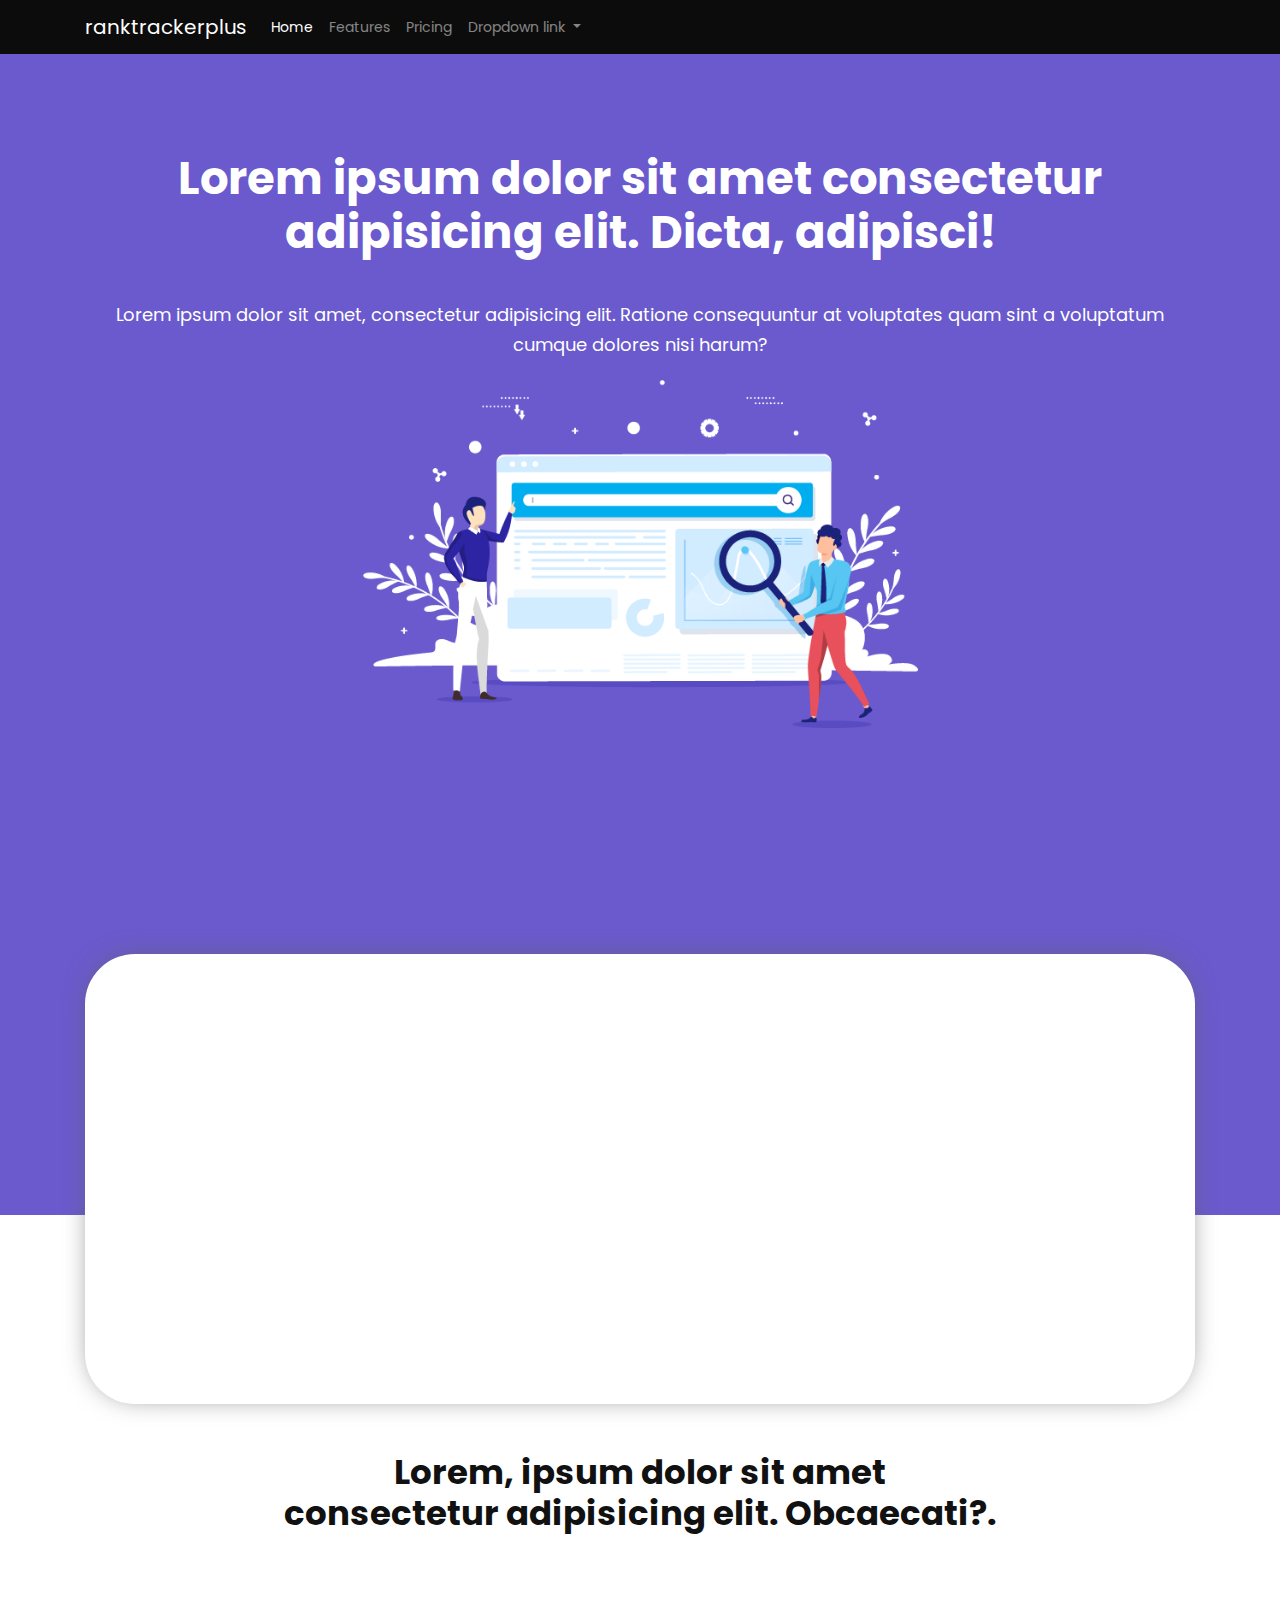
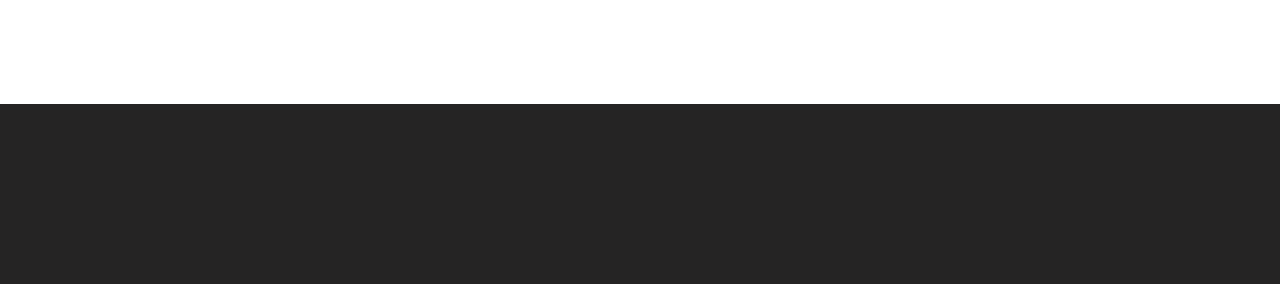
==== index.html @ 1082beb9 "first" ====
<!DOCTYPE html>
<html lang="en">
  <head>
    <meta charset="UTF-8" />
    <meta name="viewport" content="width=device-width, initial-scale=1.0" />
    <title>ranktrackerplus</title>
    <script src="js/jquery.js"></script>
    <script src="js/bootstrap.min.js"></script>
    <link rel="stylesheet" href="css/bootstrap.min.css" />
    <link rel="stylesheet" href="css/style.css" />
  </head>
  <body>
    <nav class="navbar navbar-expand-lg navbar-dark">
      <div class="container">
        <a class="navbar-brand" href="#">ranktrackerplus</a>
        <button
          class="navbar-toggler"
          type="button"
          data-toggle="collapse"
          data-target="#navbarText"
          aria-controls="navbarText"
          aria-expanded="false"
          aria-label="Toggle navigation"
        >
          <span class="navbar-toggler-icon"></span>
        </button>
        <div class="collapse navbar-collapse" id="navbarText">
          <ul class="navbar-nav mr-auto">
            <li class="nav-item active">
              <a class="nav-link" href="#"
                >Home <span class="sr-only">(current)</span></a
              >
            </li>
            <li class="nav-item">
              <a class="nav-link" href="#">Features</a>
            </li>
            <li class="nav-item">
              <a class="nav-link" href="#">Pricing</a>
            </li>
            <li class="nav-item dropdown">
              <a
                class="nav-link dropdown-toggle"
                href="#"
                id="navbarDropdownMenuLink"
                data-toggle="dropdown"
                aria-haspopup="true"
                aria-expanded="false"
              >
                Dropdown link
              </a>
              <div
                class="dropdown-menu"
                aria-labelledby="navbarDropdownMenuLink"
              >
                <a class="dropdown-item" href="#">Action</a>
                <a class="dropdown-item" href="#">Another action</a>
                <a class="dropdown-item" href="#">Something else here</a>
              </div>
            </li>
          </ul>
        </div>
      </div>
    </nav>

    <!-- hero -->

    <!-- <div id="mycarousel" class="carousel slide" data-ride="carousel">
        <ol class="carousel-indicators">
          <li data-target="#mycarousel" data-slide-to="0" class="active"></li>
          <li data-target="#mycarousel" data-slide-to="1"></li>
          <li data-target="#mycarousel" data-slide-to="2"></li>
        </ol>
        <div class="carousel-inner">
          <div class="carousel-item active">
            <img class="d-block w-100" src="..." alt="First slide">
          </div>
          <div class="carousel-item">
            <img class="d-block w-100" src="..." alt="Second slide">
          </div>
          <div class="carousel-item">
            <img class="d-block w-100" src="..." alt="Third slide">
          </div>
        </div>
        <a class="carousel-control-prev" href="#mycarousel" role="button" data-slide="prev">
          <span class="carousel-control-prev-icon" aria-hidden="true"></span>
          <span class="sr-only">Previous</span>
        </a>
        <a class="carousel-control-next" href="#mycarousel" role="button" data-slide="next">
          <span class="carousel-control-next-icon" aria-hidden="true"></span>
          <span class="sr-only">Next</span>
        </a>
      </div> -->

    <!-- hero -->

    <div class="hero">
      <div class="container">
        <div class="herohead text-center pt-5">
          <h1 class="">
            Lorem ipsum dolor sit amet consectetur <br />
            adipisicing elit. Dicta, adipisci!
          </h1>
          <p class="hero-text">
            Lorem ipsum dolor sit amet, consectetur adipisicing elit. Ratione
            consequuntur at voluptates quam sint a voluptatum cumque dolores
            nisi harum?
          </p>

          <div class="hero-image text-center">
            <img src="img/hero.png" alt="" class="img-fluid h-image " />
          </div>
        </div>
      </div>
      <!-- <div class="bg-color"></div> -->
    </div>
    <div class="container">
      <div class="card-float"></div>
    </div>
    <div class="container body-content pt-5">
      <div class="content">
        <h1 class="text-center">
          Lorem, ipsum dolor sit amet <br />consectetur adipisicing elit.
          Obcaecati?.
        </h1>
      </div>
    </div>

    <div class="cntainer-fluid footer"></div>
  </body>
</html>
---- css/style.css ----
@import url("https://fonts.googleapis.com/css?family=Poppins:400,500,600,700,800,900");

/* +++++++++++++ BASIC ++++++++++++++++++ */

*,
*:before,
*:after {
  -webkit-box-sizing: border-box;
  -moz-box-sizing: border-box;
  box-sizing: border-box;
}

body {
  margin: 0;
  padding: 0;
  background: #fff;
  color: #252525;
  font-size: 14px;
  font-family: "Poppins", sans-serif;
  line-height: 22px;
}

h1,
h2,
h3,
h4,
h5,
h6 {
  padding: 0;
  margin: 0;
  color: #000000;
}

h1 {
  font-size: 34px;
  font-weight: 700;
}

h2 {
  font-size: 32px;
  font-weight: 600;
}

h3 {
  font-size: 28px;
}

h4 {
  font-size: 24px;
}

h5 {
  font-size: 20px;
  font-weight: 500;
}

h6 {
  font-size: 15px;
}

h1,
h2,
h3,
h4,
h5,
h6 {
  color: #111;
}

a {
  color: #111;
}

p {
  margin-top: 0;
  margin-bottom: 20px;
}

img {
  width: 100%;
}

ul {
  padding: 0;
  margin: 0;
}

li {
  list-style: none;
}

.section {
  padding: 55px 0 75px 0;
}

/* +++++++++++++ HOME ++++++++++++++++++ */
.navbar {
  background-color: #0c0c0c;
  color: #fff;
}

.nav-item a {
  color: #d8d8d8;
}
.dropdown .dropdown-menu {
  display: block;
  opacity: 0;
  visibility: hidden;
  transition: 0.3s;
  margin-top: 0;
  background: #0c0c0c;
  border: 0;
  box-shadow: 0px 0px 20px 0px #252424;
  width: 220px;
  margin-top: 0px;
  color: #fff;
}

.dropdown:hover .dropdown-menu {
  display: block;
  transition: 0.3s;
  opacity: 1;
  visibility: visible;
  top: 100%;
  transform: rotateX(0deg);
}

.carousel {
  height: 30rem;
}

/* +++++++++++++ Hero +++++++++++++  */

.hero {
  height: 100vh;
  padding-top: 50px;
}

.hero::after {
  content: "";
  position: absolute;
  top: 0;
  width: 100%;
  height: 135vh;
  background-color: slateblue;
  z-index: -1;
}

.hero h1 {
  color: #ffffff;
  font-size: 45px;
}

.card-float {
  width: 100%;
  height: 50vh;
  background-color: #fff;
  box-shadow: 0px -1px 28px -9px #636262;
  border-radius: 50px;
}

.body-content {
  min-height: 300px;
}

.hero-text {
  font-size: 18px;
  color: white;
  line-height: 30px;
  padding-top: 40px;
}

.h-image{
  width: 50%;
}


/*++++++++++ Footer ++++++++++++++++ */

.footer {
  min-height: 20vh;
  background-color: #252424;
}
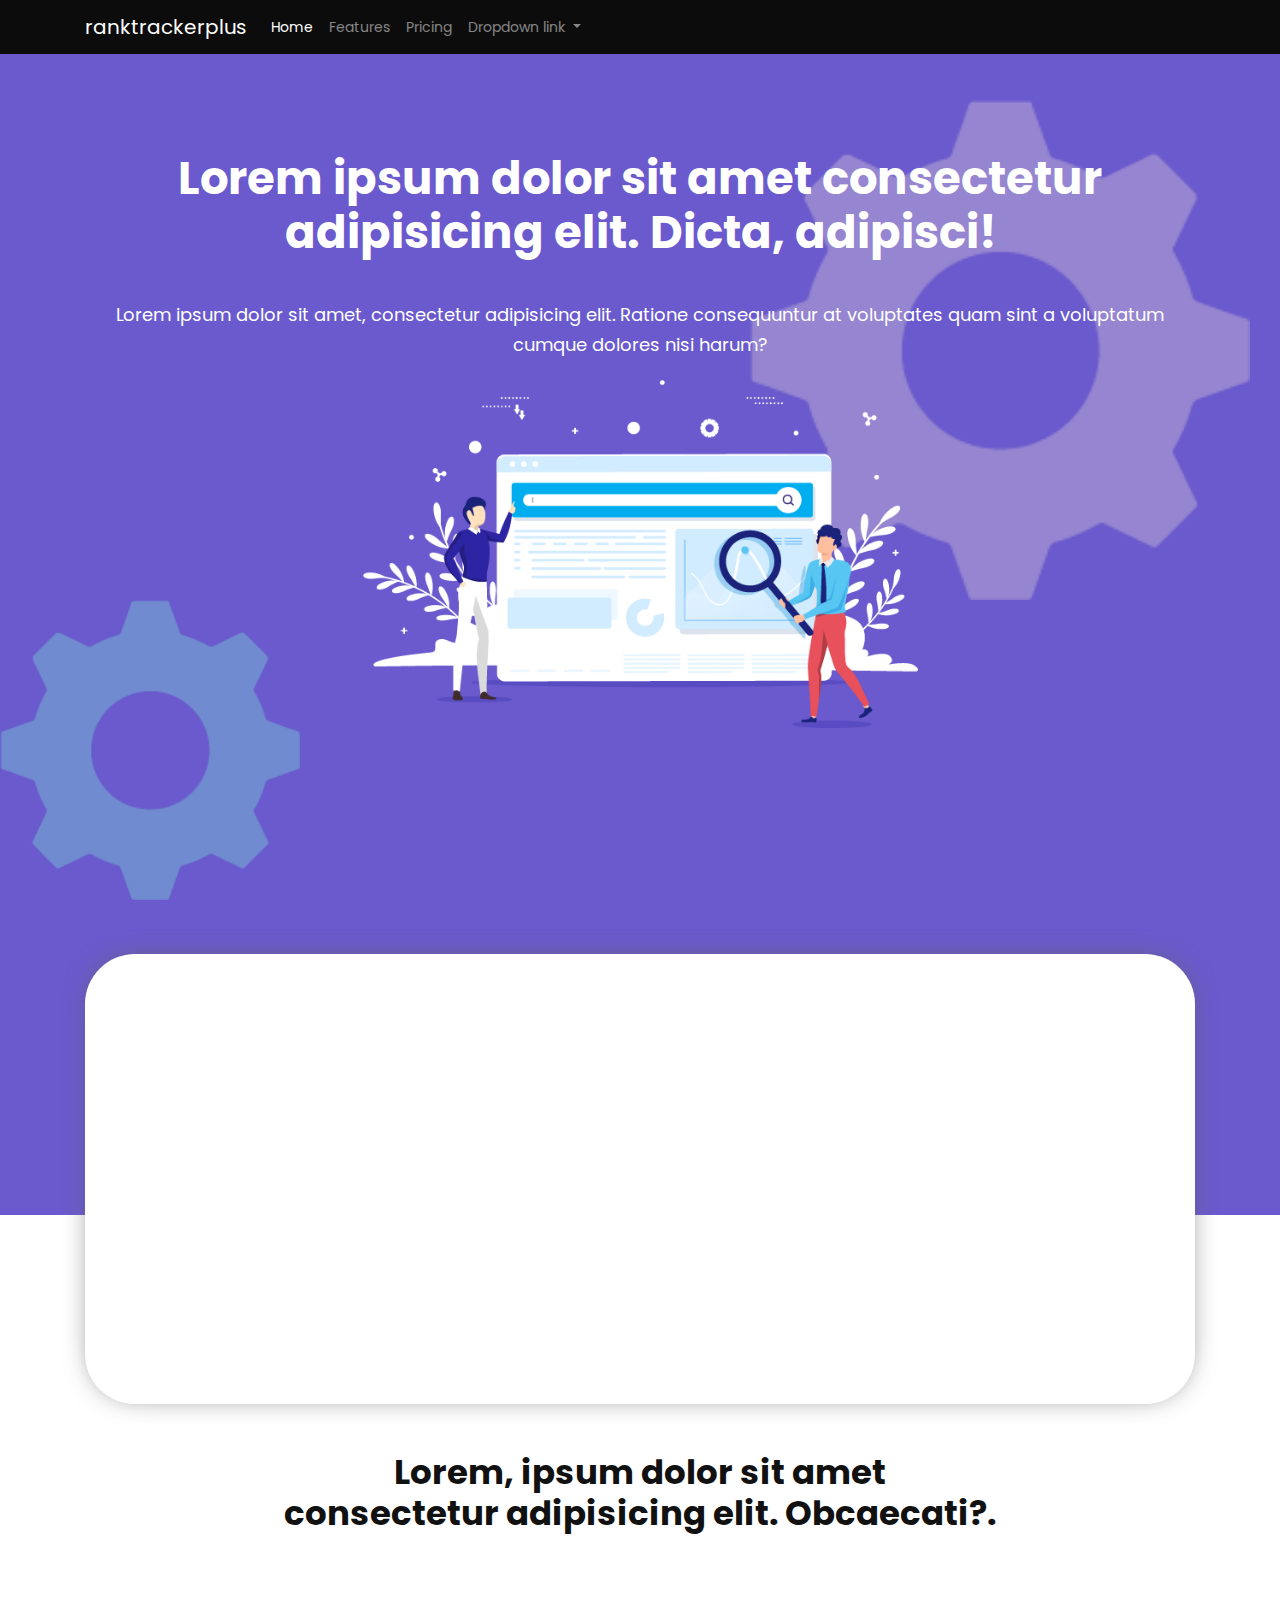
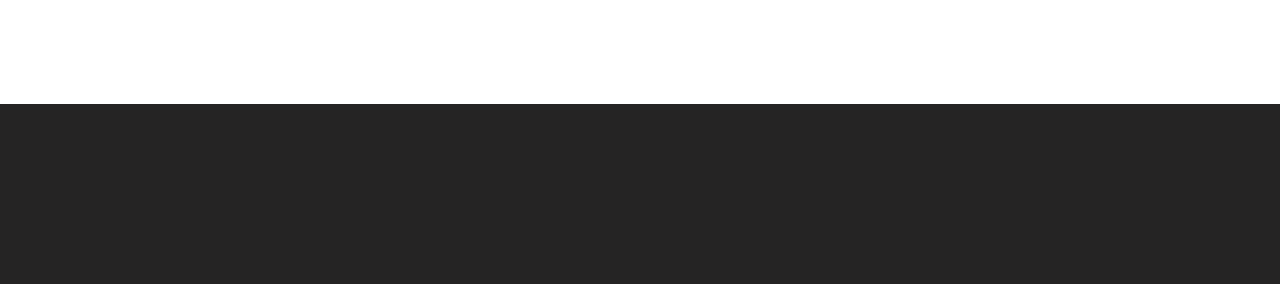
==== commit 8d110123: "second" ====
--- a/index.html
+++ b/index.html
@@ -107,11 +107,13 @@
           </p>
 
           <div class="hero-image text-center">
-            <img src="img/hero.png" alt="" class="img-fluid h-image " />
+            <img src="img/hero.png" alt="" class="img-fluid h-image" />
           </div>
         </div>
       </div>
-      <!-- <div class="bg-color"></div> -->
+
+      <div class="gear" id="gearg"><img src="img/gear_g.png" alt="" /></div>
+      <div class="gear" id="gearw"><img src="img/grear_w.png" alt="" /></div>
     </div>
     <div class="container">
       <div class="card-float"></div>
@@ -126,5 +128,24 @@
     </div>
 
     <div class="cntainer-fluid footer"></div>
+
+    <script>
+    function scrollevent() {
+      var scrolling = window.scrollY;
+      var rotateG = scrolling * -0.05 ;
+      var rotateW = scrolling * 0.03 ;
+
+      console.log(scrolling);
+      var gearw = document.getElementById("gearw");
+      var gearg = document.getElementById("gearg");
+
+      // Use template literals with backticks and ${variable} syntax
+      gearg.style.transform = `rotate(${rotateG}deg)`;
+      gearw.style.transform = `rotate(${rotateW}deg)`;
+  }    
+
+
+window.addEventListener("scroll", scrollevent);
+    </script>
   </body>
 </html>
--- a/css/style.css
+++ b/css/style.css
@@ -143,7 +143,7 @@
   width: 100%;
   height: 135vh;
   background-color: slateblue;
-  z-index: -1;
+  z-index: -2;
 }
 
 .hero h1 {
@@ -174,7 +174,24 @@
   width: 50%;
 }
 
-
+#gearg{
+  position :absolute;
+  top: 600px;
+  width: 300px;
+  transition: transform 9s ease;
+  }
+  #gearw{
+    position :absolute;
+    top: 100px;
+    right: 30px;
+    width: 500px;
+    z-index: -1;
+    transition: transform 15s ease;
+    }
+    
+.gear{
+  opacity: 0.3;
+}
 /*++++++++++ Footer ++++++++++++++++ */
 
 .footer {
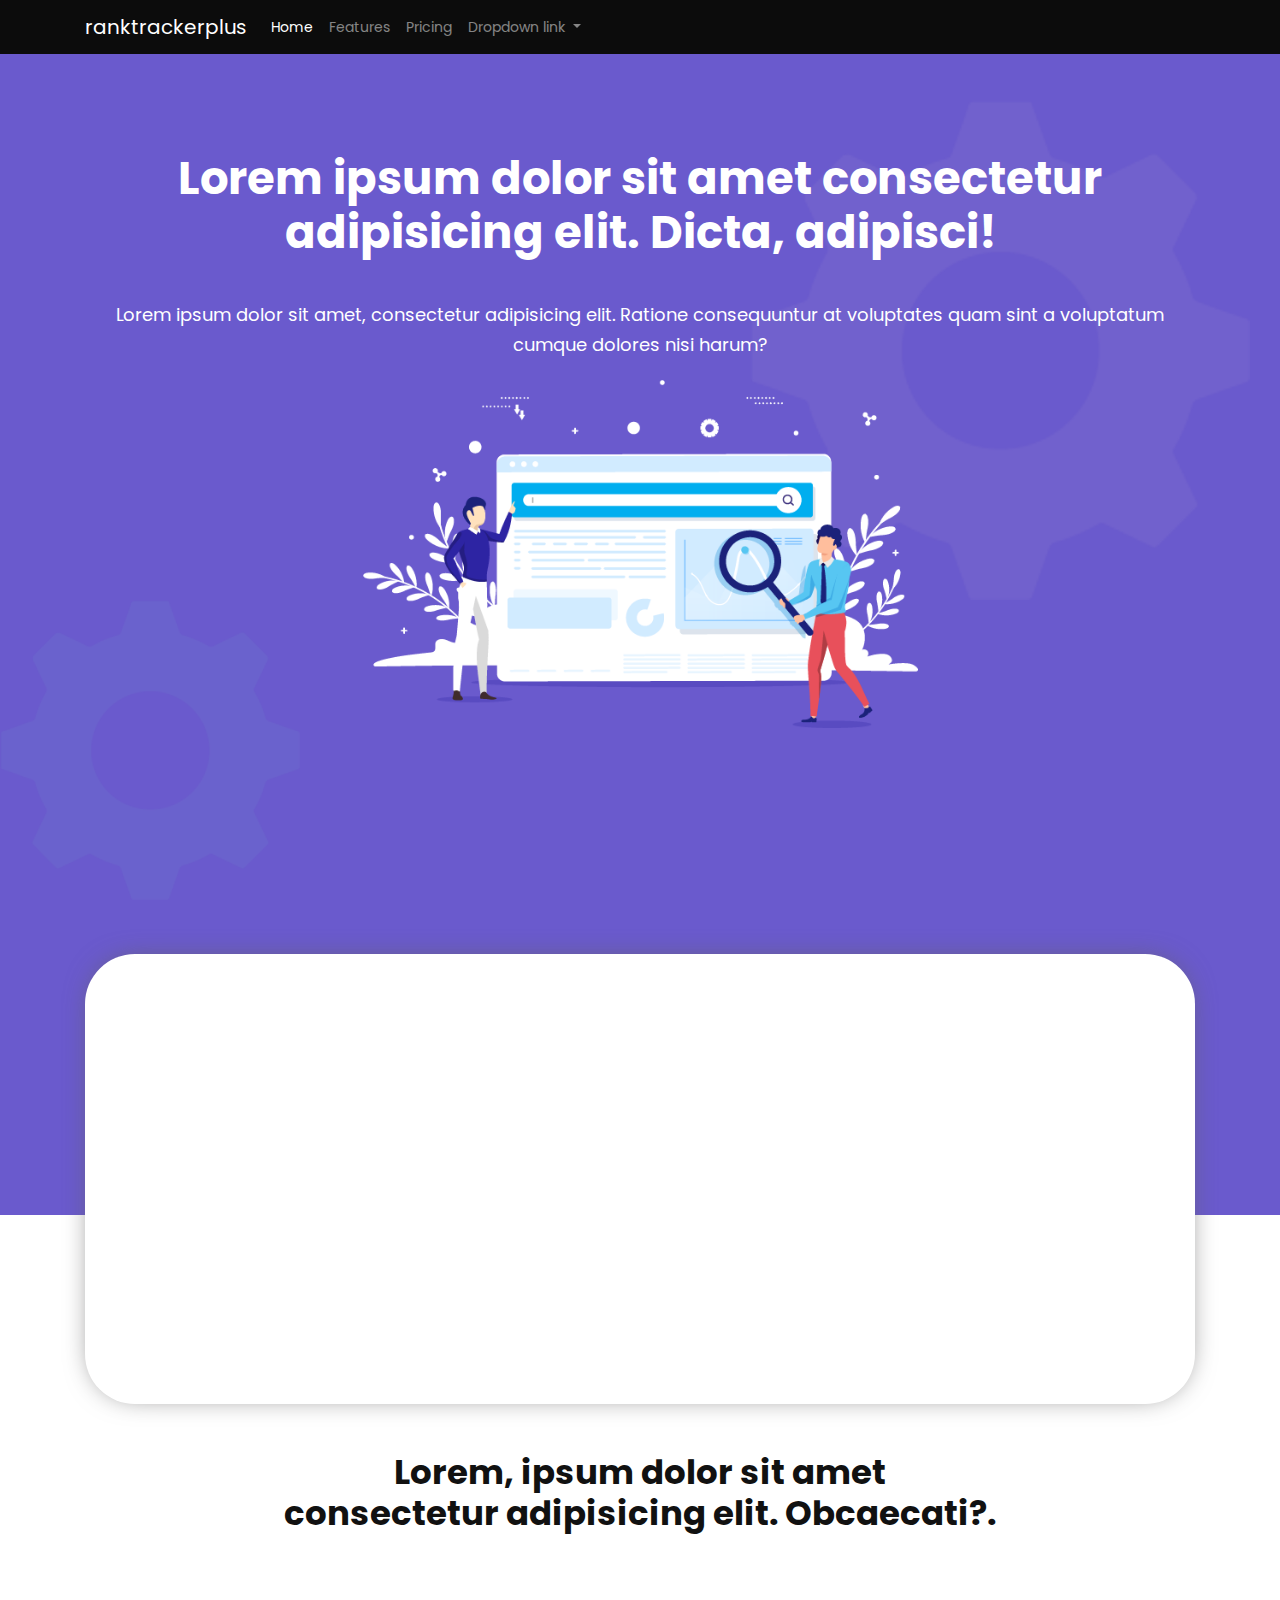
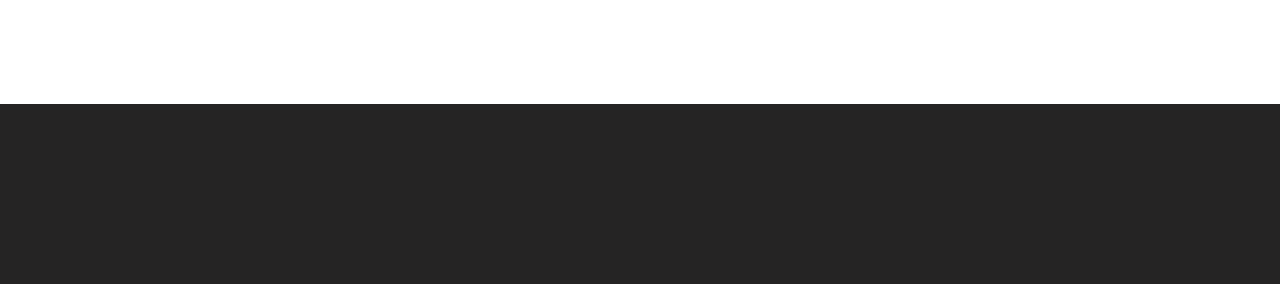
==== commit 57002496: "third" ====
--- a/index.html
+++ b/index.html
@@ -127,15 +127,15 @@
       </div>
     </div>
 
-    <div class="cntainer-fluid footer"></div>
+    <div class="container-fluid footer"></div>
 
     <script>
     function scrollevent() {
       var scrolling = window.scrollY;
       var rotateG = scrolling * -0.05 ;
-      var rotateW = scrolling * 0.03 ;
+      var rotateW = scrolling * 0.02 ;
 
-      console.log(scrolling);
+      //console.log(scrolling);
       var gearw = document.getElementById("gearw");
       var gearg = document.getElementById("gearg");
 
--- a/css/style.css
+++ b/css/style.css
@@ -178,7 +178,7 @@
   position :absolute;
   top: 600px;
   width: 300px;
-  transition: transform 9s ease;
+  transition: transform 0.5s ease;
   }
   #gearw{
     position :absolute;
@@ -186,11 +186,11 @@
     right: 30px;
     width: 500px;
     z-index: -1;
-    transition: transform 15s ease;
+    transition: transform 0.9s ease;
     }
     
 .gear{
-  opacity: 0.3;
+  opacity: 0.05;
 }
 /*++++++++++ Footer ++++++++++++++++ */
 
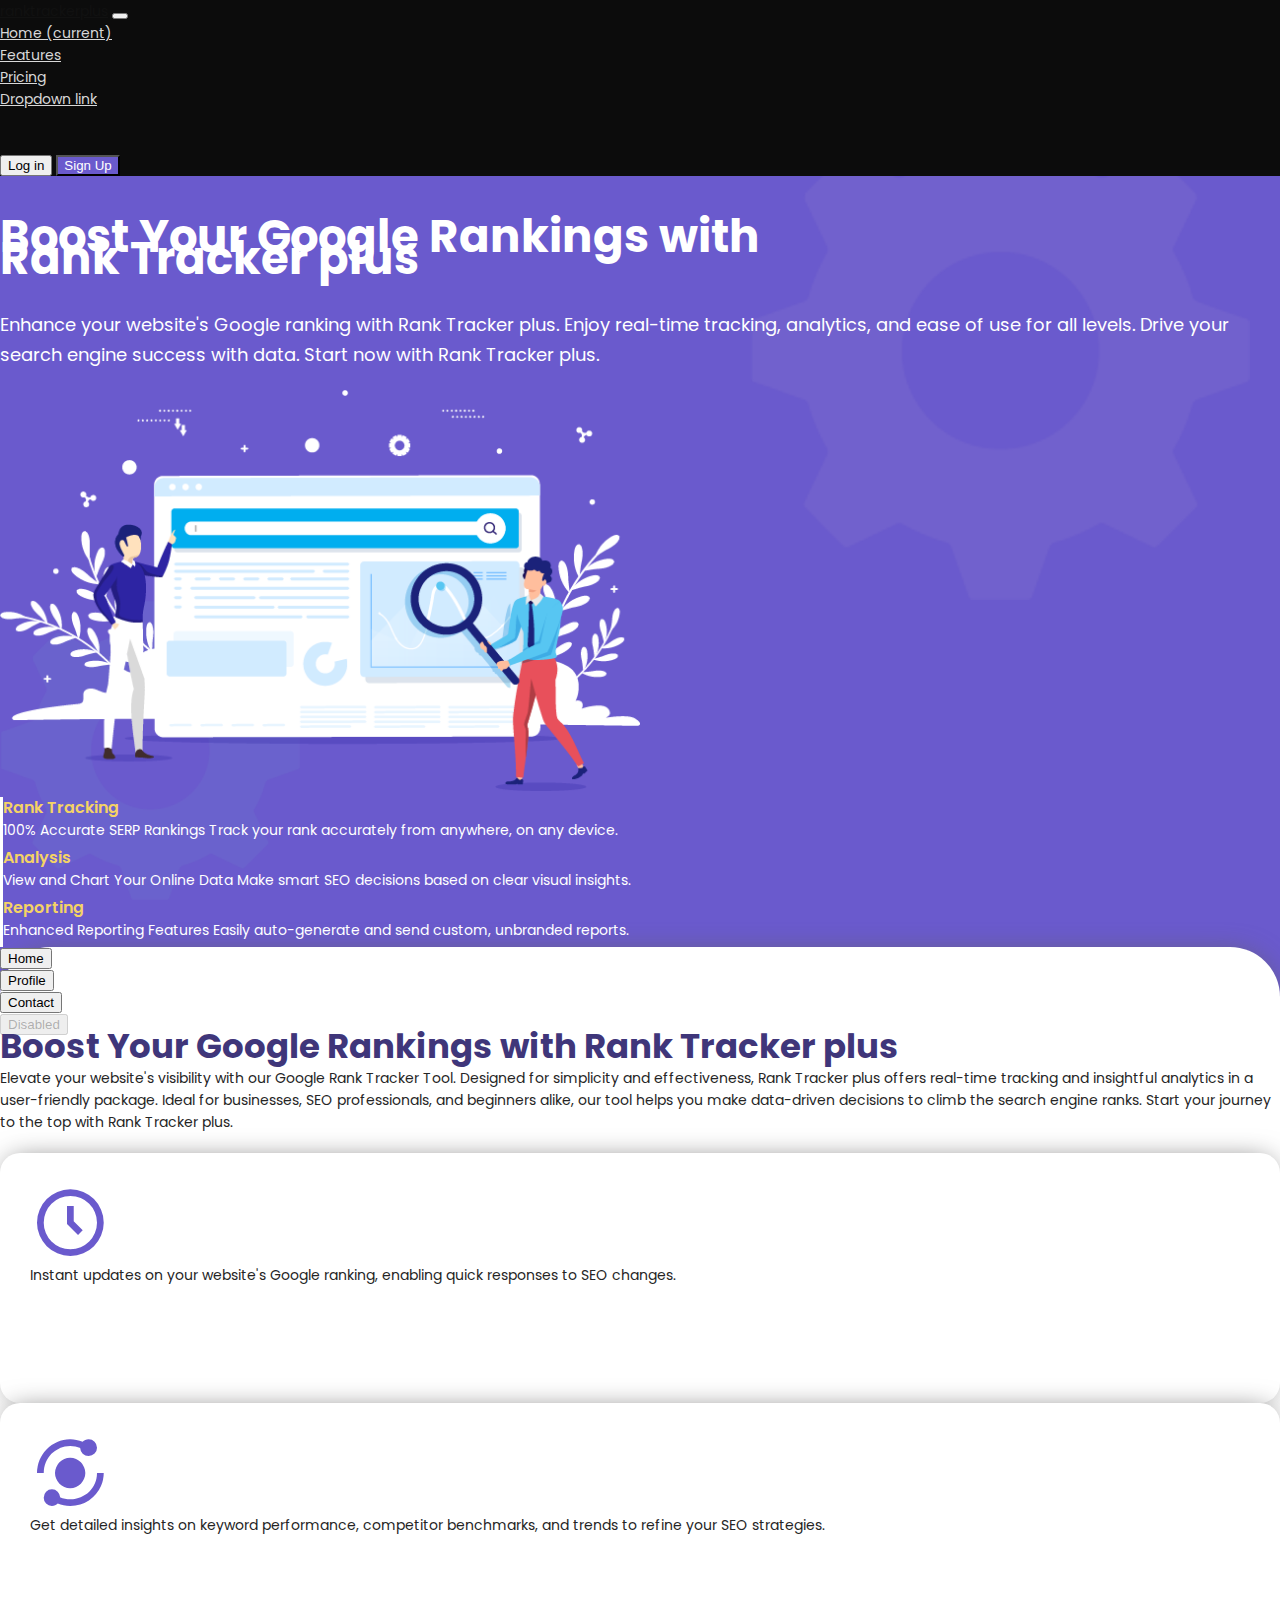
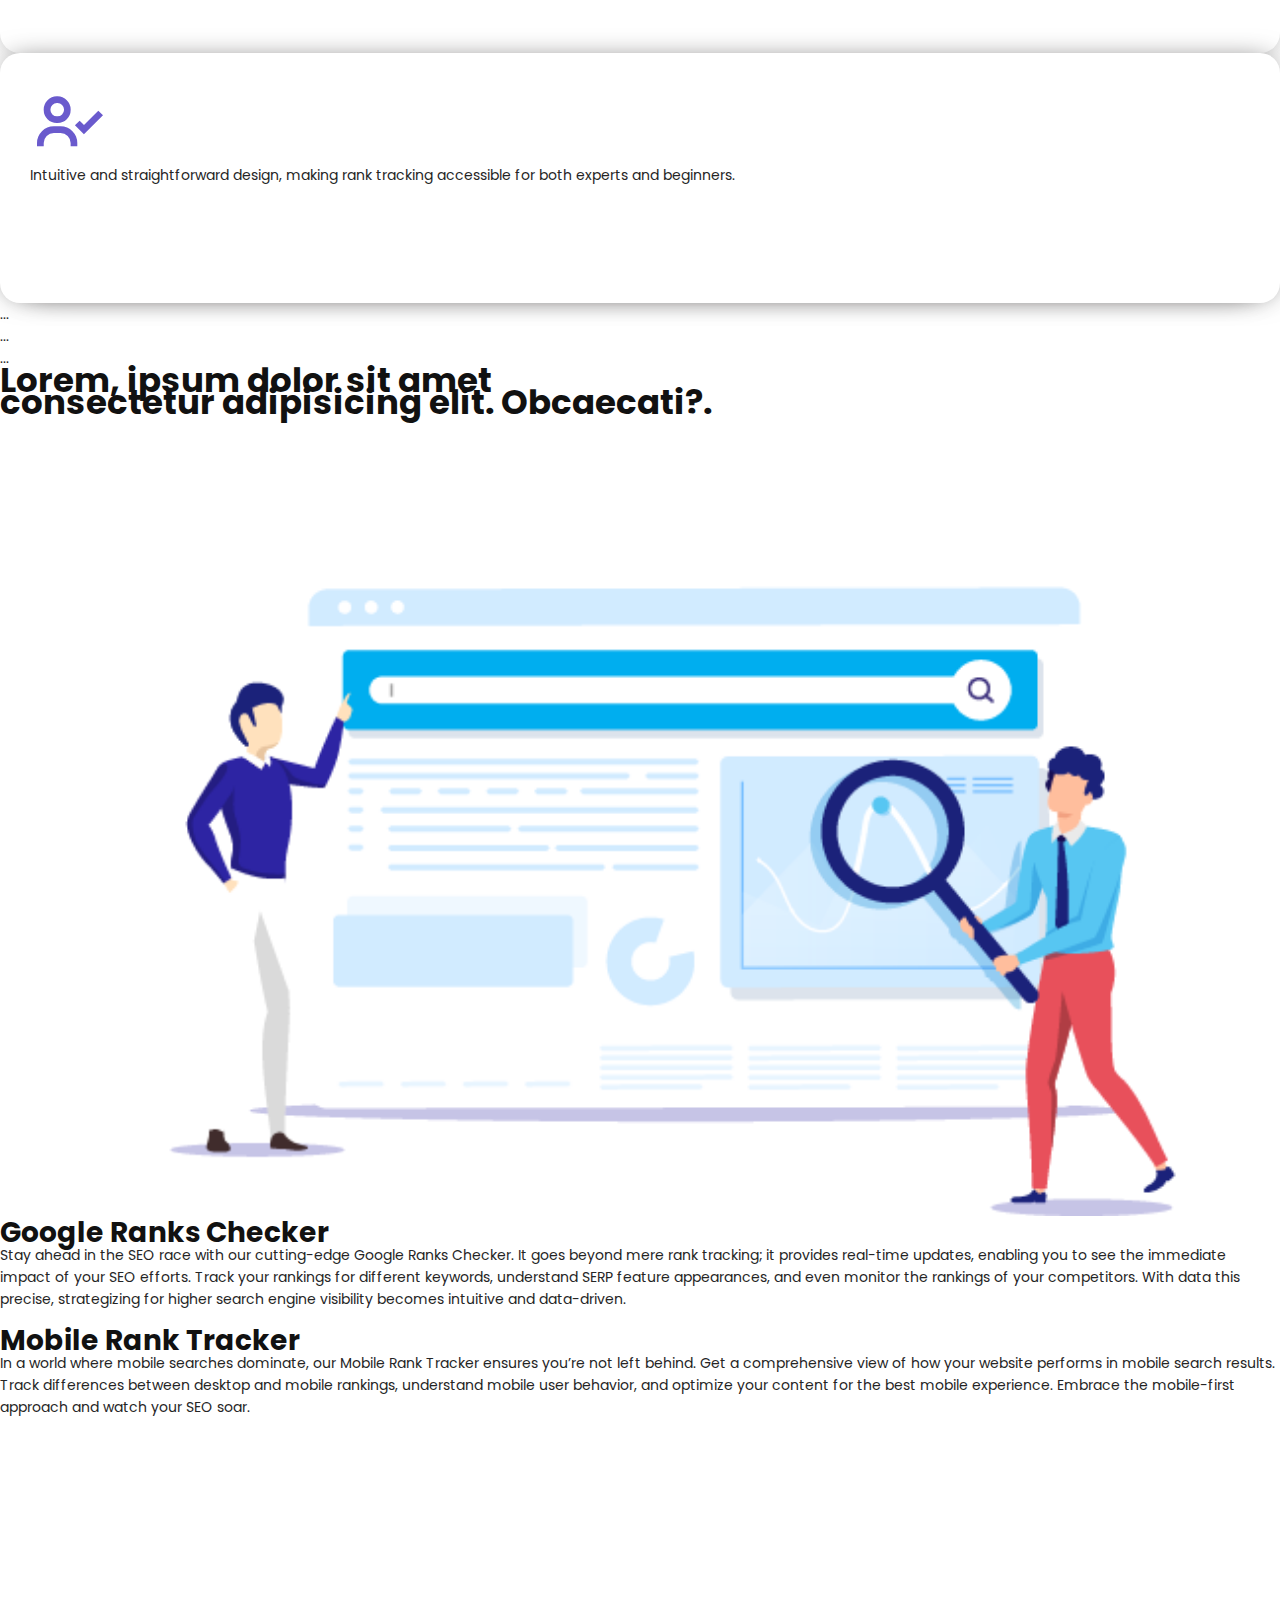
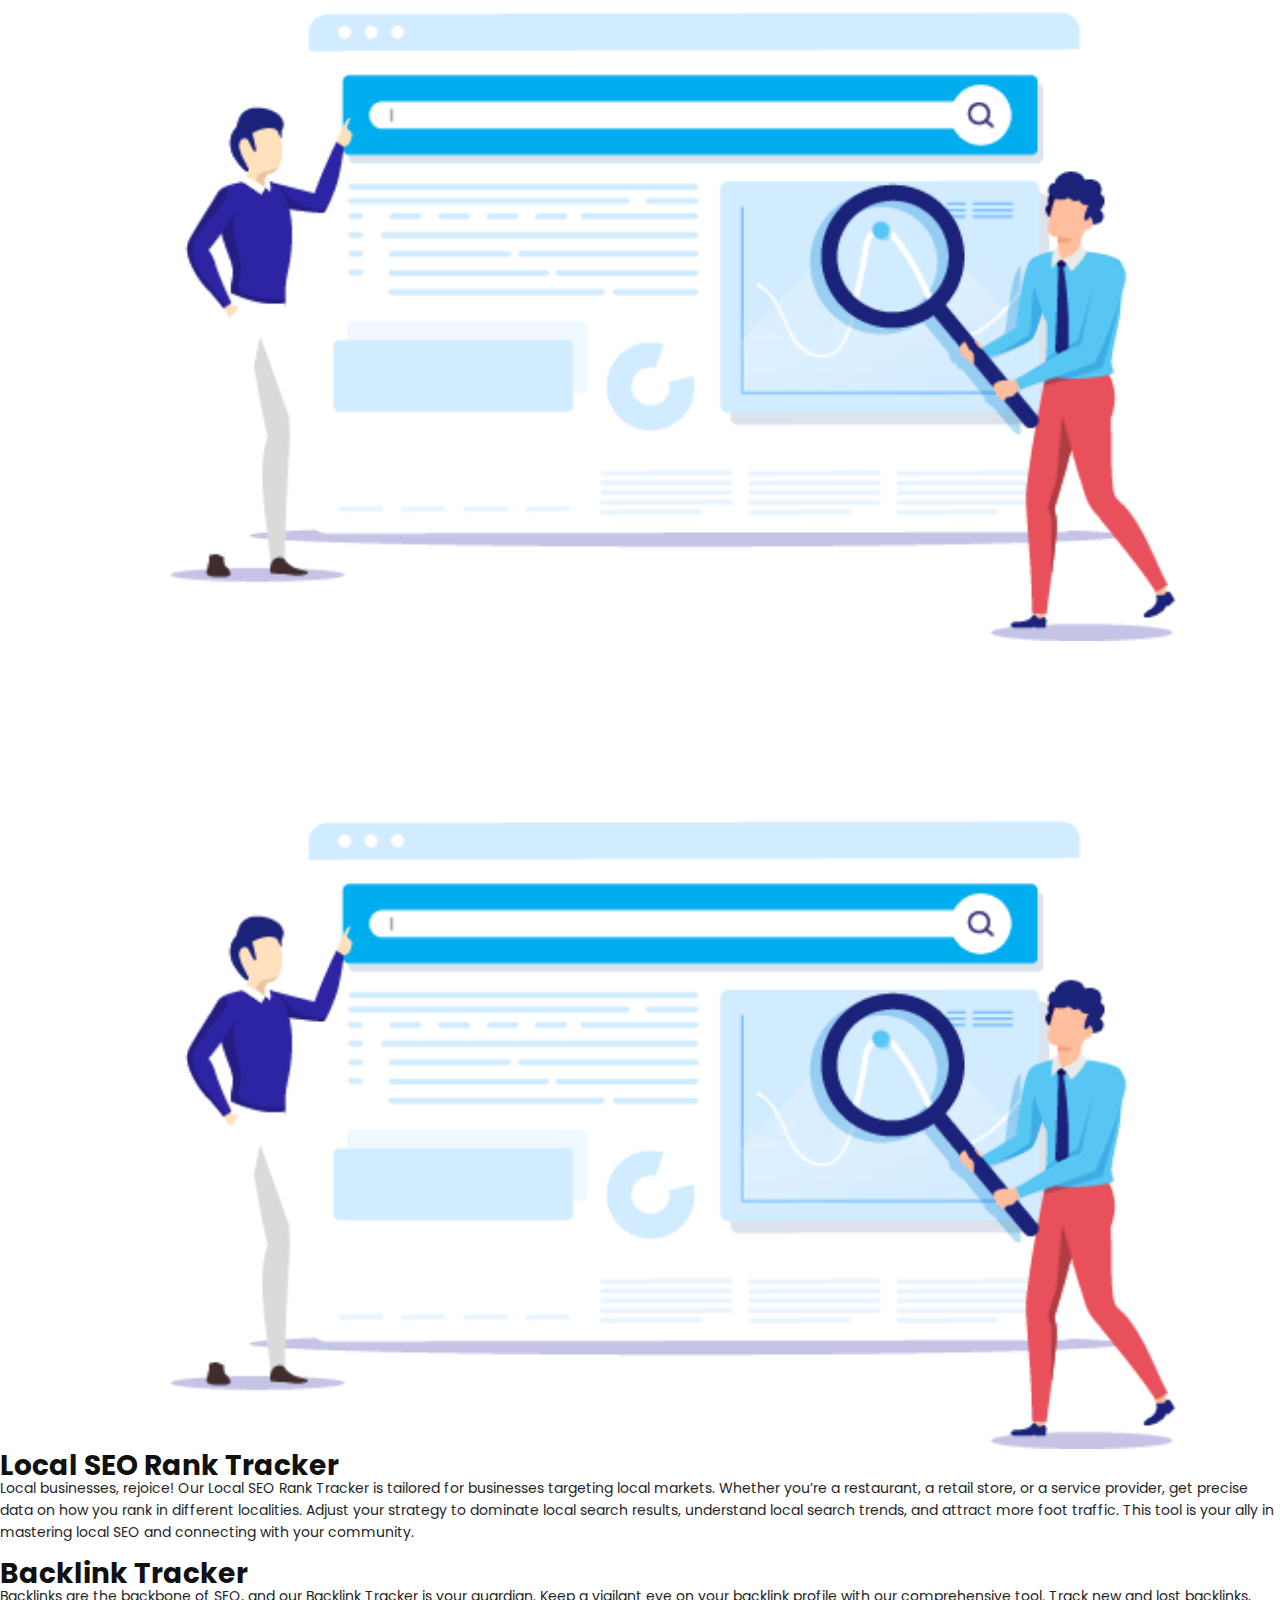
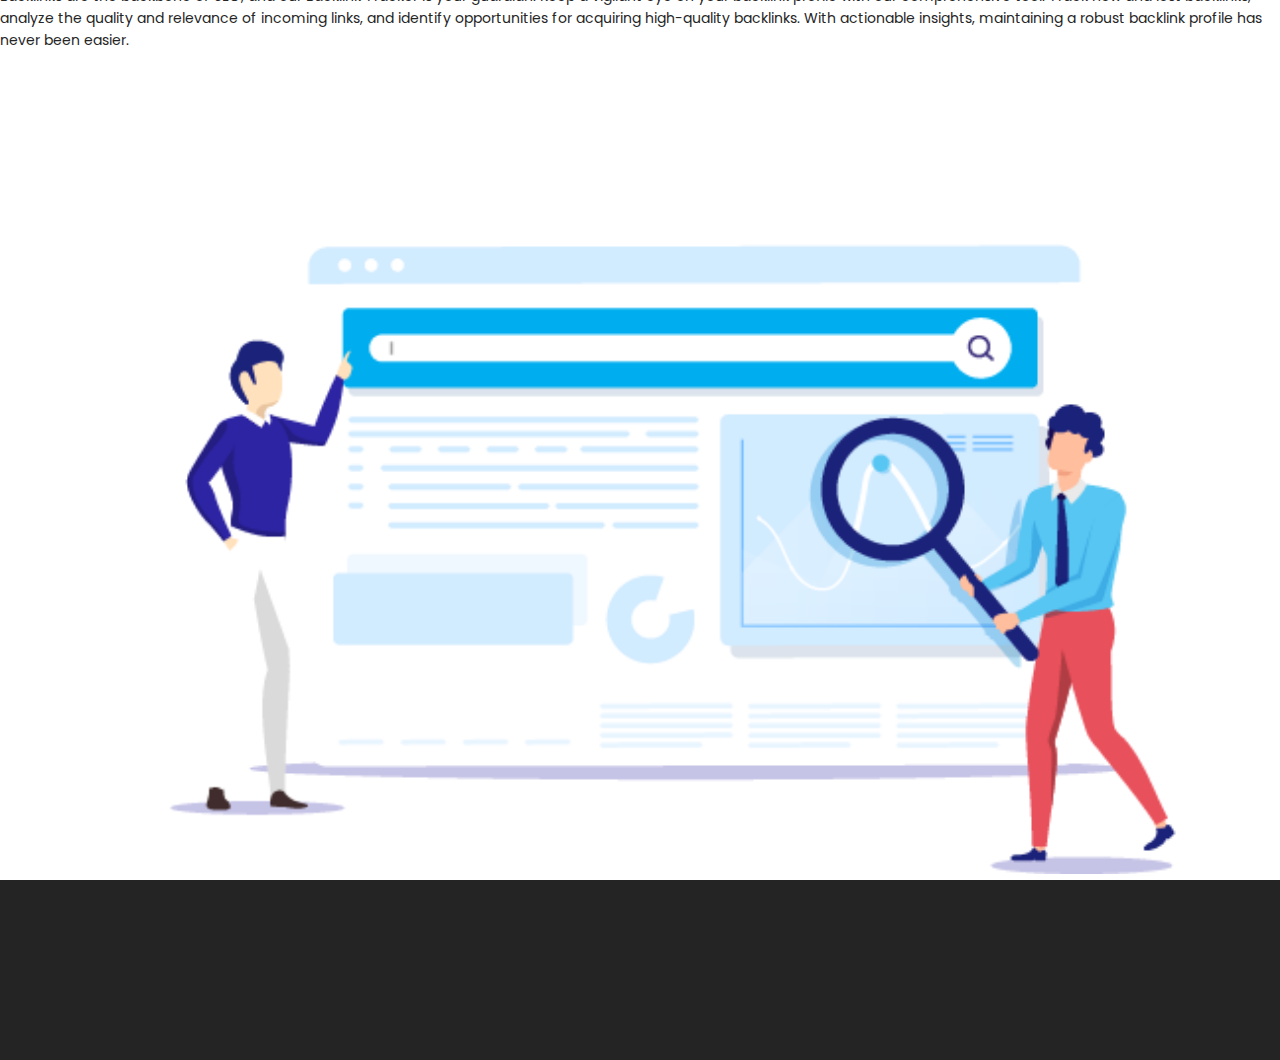
==== commit 16296128: "31102023 16:00" ====
--- a/index.html
+++ b/index.html
@@ -4,10 +4,37 @@
     <meta charset="UTF-8" />
     <meta name="viewport" content="width=device-width, initial-scale=1.0" />
     <title>ranktrackerplus</title>
+
+    <link rel="stylesheet" href="css/style.css" />
+     <!-- <link rel="stylesheet" href="css/bootstrap.min.css"> -->
+    <link
+      href="https://unpkg.com/boxicons@2.1.4/css/boxicons.min.css"
+      rel="stylesheet"
+    />
     <script src="js/jquery.js"></script>
+  <link
+      href="https://cdn.jsdelivr.net/npm/bootstrap@5.3.2/dist/css/bootstrap.min.css"
+      rel="stylesheet"
+      integrity="sha384-T3c6CoIi6uLrA9TneNEoa7RxnatzjcDSCmG1MXxSR1GAsXEV/Dwwykc2MPK8M2HN"
+      crossorigin="anonymous"
+    /> 
+    <!-- <script
+      src="https://code.jquery.com/jquery-3.7.1.min.js"
+      integrity="sha256-/JqT3SQfawRcv/BIHPThkBvs0OEvtFFmqPF/lYI/Cxo="
+      crossorigin="anonymous"
+    ></script> -->
+    <script
+      src="https://cdn.jsdelivr.net/npm/@popperjs/core@2.11.8/dist/umd/popper.min.js"
+      integrity="sha384-I7E8VVD/ismYTF4hNIPjVp/Zjvgyol6VFvRkX/vR+Vc4jQkC+hVqc2pM8ODewa9r"
+      crossorigin="anonymous"
+    ></script>
+    <script
+      src="https://cdn.jsdelivr.net/npm/bootstrap@5.3.2/dist/js/bootstrap.min.js"
+      integrity="sha384-BBtl+eGJRgqQAUMxJ7pMwbEyER4l1g+O15P+16Ep7Q9Q+zqX6gSbd85u4mG4QzX+"
+      crossorigin="anonymous"
+    ></script>
     <script src="js/bootstrap.min.js"></script>
-    <link rel="stylesheet" href="css/bootstrap.min.css" />
-    <link rel="stylesheet" href="css/style.css" />
+    
   </head>
   <body>
     <nav class="navbar navbar-expand-lg navbar-dark">
@@ -25,7 +52,7 @@
           <span class="navbar-toggler-icon"></span>
         </button>
         <div class="collapse navbar-collapse" id="navbarText">
-          <ul class="navbar-nav mr-auto">
+          <ul class="navbar-nav ml-auto mr-auto">
             <li class="nav-item active">
               <a class="nav-link" href="#"
                 >Home <span class="sr-only">(current)</span></a
@@ -58,6 +85,16 @@
               </div>
             </li>
           </ul>
+          <div class="login">
+            <a href="#">
+              <button type="button" class="btn btn-outline-secondary btn-sm">
+                Log in
+              </button></a
+            >
+            <a href="#">
+              <button type="button" class="btn button btn-sm">Sign Up</button>
+            </a>
+          </div>
         </div>
       </div>
     </nav>
@@ -97,17 +134,42 @@
       <div class="container">
         <div class="herohead text-center pt-5">
           <h1 class="">
-            Lorem ipsum dolor sit amet consectetur <br />
-            adipisicing elit. Dicta, adipisci!
+            Boost Your Google Rankings with <br />Rank Tracker plus
           </h1>
           <p class="hero-text">
-            Lorem ipsum dolor sit amet, consectetur adipisicing elit. Ratione
-            consequuntur at voluptates quam sint a voluptatum cumque dolores
-            nisi harum?
+            Enhance your website's Google ranking with Rank Tracker plus. Enjoy
+            real-time tracking, analytics, and ease of use for all levels. Drive
+            your search engine success with data. Start now with Rank Tracker
+            plus.
           </p>
 
           <div class="hero-image text-center">
             <img src="img/hero.png" alt="" class="img-fluid h-image" />
+          </div>
+        </div>
+
+        <div class="row">
+          <div class="col-md-4 quick-feature text-left mt-5 mb-md-5">
+            <span class="feat">Rank Tracking</span>
+
+            <p>
+              100% Accurate SERP Rankings Track your rank accurately from
+              anywhere, on any device.
+            </p>
+          </div>
+          <div class="col-md-4 quick-feature text-left mt-5 mb-md-5">
+            <span class="feat">Analysis</span>
+            <p>
+              View and Chart Your Online Data Make smart SEO decisions based on
+              clear visual insights.
+            </p>
+          </div>
+          <div class="col-md-4 quick-feature text-left mt-5 mb-md-5">
+            <span class="feat">Reporting</span>
+            <p>
+              Enhanced Reporting Features Easily auto-generate and send custom,
+              unbranded reports.
+            </p>
           </div>
         </div>
       </div>
@@ -116,36 +178,215 @@
       <div class="gear" id="gearw"><img src="img/grear_w.png" alt="" /></div>
     </div>
     <div class="container">
-      <div class="card-float"></div>
+      <div class="card-float p-4 p-md-5">
+        <ul class="nav nav-tabs" id="myTab" role="tablist">
+          <li class="nav-item" role="presentation">
+            <button
+              class="nav-link active"
+              id="home-tab"
+              data-bs-toggle="tab"
+              data-bs-target="#home-tab-pane"
+              type="button"
+              role="tab"
+              aria-controls="home-tab-pane"
+              aria-selected="true"
+            >
+              Home
+            </button>
+          </li>
+          <li class="nav-item" role="presentation">
+            <button
+              class="nav-link"
+              id="profile-tab"
+              data-bs-toggle="tab"
+              data-bs-target="#profile-tab-pane"
+              type="button"
+              role="tab"
+              aria-controls="profile-tab-pane"
+              aria-selected="false"
+            >
+              Profile
+            </button>
+          </li>
+          <li class="nav-item" role="presentation">
+            <button
+              class="nav-link"
+              id="contact-tab"
+              data-bs-toggle="tab"
+              data-bs-target="#contact-tab-pane"
+              type="button"
+              role="tab"
+              aria-controls="contact-tab-pane"
+              aria-selected="false"
+            >
+              Contact
+            </button>
+          </li>
+          <li class="nav-item" role="presentation">
+            <button
+              class="nav-link"
+              id="disabled-tab"
+              data-bs-toggle="tab"
+              data-bs-target="#disabled-tab-pane"
+              type="button"
+              role="tab"
+              aria-controls="disabled-tab-pane"
+              aria-selected="false"
+              disabled
+            >
+              Disabled
+            </button>
+          </li>
+        </ul>
+        <div class="tab-content" id="myTabContent">
+          <div
+            class="tab-pane fade show active"
+            id="home-tab-pane"
+            role="tabpanel"
+            aria-labelledby="home-tab"
+            tabindex="0"
+          >
+            <h1 class="hf-card m-head">
+              Boost Your Google Rankings with Rank Tracker plus
+            </h1>
+            <p class="pf-card">
+              Elevate your website's visibility with our Google Rank Tracker
+              Tool. Designed for simplicity and effectiveness, Rank Tracker plus
+              offers real-time tracking and insightful analytics in a
+              user-friendly package. Ideal for businesses, SEO professionals,
+              and beginners alike, our tool helps you make data-driven decisions
+              to climb the search engine ranks. Start your journey to the top
+              with Rank Tracker plus.
+            </p>
+
+            <div class="row fi-card text-center">
+              <div class="col-md-4">
+                <div class="cd-float">
+                  <i class="bx bx-time-five"></i>
+                  <div class="text-left">
+                    <p>
+                      Instant updates on your website's Google ranking, enabling
+                      quick responses to SEO changes.
+                    </p>
+                  </div>
+                </div>
+              </div>
+              <div class="col-md-4">
+                <div class="cd-float">
+                  <i class="bx bxs-analyse"></i>
+                  <p>
+                    Get detailed insights on keyword performance, competitor
+                    benchmarks, and trends to refine your SEO strategies.
+                  </p>
+                </div>
+              </div>
+              <div class="col-md-4">
+                <div class="cd-float">
+                  <i class="bx bx-user-check"></i>
+                  <p>
+                    Intuitive and straightforward design, making rank tracking
+                    accessible for both experts and beginners.
+                  </p>
+                </div>
+              </div>
+            </div>
+          </div>
+        </div>
+      </div>
+      <div
+        class="tab-pane fade"
+        id="profile-tab-pane"
+        role="tabpanel"
+        aria-labelledby="profile-tab"
+        tabindex="0"
+      >
+        ...
+      </div>
+      <div
+        class="tab-pane fade"
+        id="contact-tab-pane"
+        role="tabpanel"
+        aria-labelledby="contact-tab"
+        tabindex="0"
+      >
+        ...
+      </div>
+      <div
+        class="tab-pane fade"
+        id="disabled-tab-pane"
+        role="tabpanel"
+        aria-labelledby="disabled-tab"
+        tabindex="0"
+      >
+        ...
+      </div>
     </div>
+
     <div class="container body-content pt-5">
       <div class="content">
         <h1 class="text-center">
           Lorem, ipsum dolor sit amet <br />consectetur adipisicing elit.
           Obcaecati?.
         </h1>
+
+        <div class="row ">
+          <div class="col-md-4">  <img src="img/hero.png" class="img-fluid" alt="...">
+          </div>
+          <div class="col-md-7 m-auto">
+            <h3>Google Ranks Checker</h3>
+            <p>Stay ahead in the SEO race with our cutting-edge Google Ranks Checker. It goes beyond mere rank tracking; it provides real-time updates, enabling you to see the immediate impact of your SEO efforts. Track your rankings for different keywords, understand SERP feature appearances, and even monitor the rankings of your competitors. With data this precise, strategizing for higher search engine visibility becomes intuitive and data-driven.</p>
+          </div>
+          
+          <div class="col-md-7 m-auto ">
+            <h3>Mobile Rank Tracker</h3>
+            <p> In a world where mobile searches dominate, our Mobile Rank Tracker ensures you’re not left behind. Get a comprehensive view of how your website performs in mobile search results. Track differences between desktop and mobile rankings, understand mobile user behavior, and optimize your content for the best mobile experience. Embrace the mobile-first approach and watch your SEO soar.</p>
+          </div><div class="col-md-4">  <img src="img/hero.png" class="img-fluid" alt="...">
+          </div>
+
+          <div class="col-md-4">  <img src="img/hero.png" class="img-fluid" alt="...">
+          </div>
+          <div class="col-md-7 m-auto">
+            <h3>Local SEO Rank Tracker</h3>
+            <p> Local businesses, rejoice! Our Local SEO Rank Tracker is tailored for businesses targeting local markets. Whether you’re a restaurant, a retail store, or a service provider, get precise data on how you rank in different localities. Adjust your strategy to dominate local search results, understand local search trends, and attract more foot traffic. This tool is your ally in mastering local SEO and connecting with your community.</p>
+          </div>
+
+          <div class="col-md-7 m-auto ">
+            <h3> Backlink Tracker </h3>
+            <p>  Backlinks are the backbone of SEO, and our Backlink Tracker is your guardian. Keep a vigilant eye on your backlink profile with our comprehensive tool. Track new and lost backlinks, analyze the quality and relevance of incoming links, and identify opportunities for acquiring high-quality backlinks. With actionable insights, maintaining a robust backlink profile has never been easier.</p>
+          </div><div class="col-md-4">  <img src="img/hero.png" class="img-fluid" alt="...">
+          </div>
+
+
+
+
+
+
+
+        </div>
+
+
+
       </div>
     </div>
 
     <div class="container-fluid footer"></div>
 
     <script>
-    function scrollevent() {
-      var scrolling = window.scrollY;
-      var rotateG = scrolling * -0.05 ;
-      var rotateW = scrolling * 0.02 ;
-
-      //console.log(scrolling);
-      var gearw = document.getElementById("gearw");
-      var gearg = document.getElementById("gearg");
-
-      // Use template literals with backticks and ${variable} syntax
-      gearg.style.transform = `rotate(${rotateG}deg)`;
-      gearw.style.transform = `rotate(${rotateW}deg)`;
-  }    
-
-
-window.addEventListener("scroll", scrollevent);
+      function scrollevent() {
+        var scrolling = window.scrollY;
+        var rotateG = scrolling * -0.05;
+        var rotateW = scrolling * 0.02;
+
+        //console.log(scrolling);
+        var gearw = document.getElementById("gearw");
+        var gearg = document.getElementById("gearg");
+
+        // Use template literals with backticks and ${variable} syntax
+        gearg.style.transform = `rotate(${rotateG}deg)`;
+        gearw.style.transform = `rotate(${rotateW}deg)`;
+      }
+
+      window.addEventListener("scroll", scrollevent);
     </script>
   </body>
 </html>
--- a/css/style.css
+++ b/css/style.css
@@ -8,6 +8,7 @@
   -webkit-box-sizing: border-box;
   -moz-box-sizing: border-box;
   box-sizing: border-box;
+  scroll-behavior: smooth;
 }
 
 body {
@@ -18,6 +19,7 @@
   font-size: 14px;
   font-family: "Poppins", sans-serif;
   line-height: 22px;
+  overflow-x: hidden;
 }
 
 h1,
@@ -93,6 +95,26 @@
   padding: 55px 0 75px 0;
 }
 
+.button{
+  background-color: slateblue;
+  color: white;
+  transition: 0.3sec ease;
+}
+.button:hover{
+  background-color: rgb(78, 65, 161);
+}
+
+
+.m-head{
+color: rgb(63, 54, 122);
+margin-bottom: 10px;
+}
+
+.feat {
+  color: rgb(245, 211, 101);
+  font-weight: 600;
+  font-size: 1rem;
+}
 /* +++++++++++++ HOME ++++++++++++++++++ */
 .navbar {
   background-color: #0c0c0c;
@@ -132,7 +154,7 @@
 /* +++++++++++++ Hero +++++++++++++  */
 
 .hero {
-  height: 100vh;
+  /* height: 100vh; */
   padding-top: 50px;
 }
 
@@ -141,7 +163,7 @@
   position: absolute;
   top: 0;
   width: 100%;
-  height: 135vh;
+  height: 120vh;
   background-color: slateblue;
   z-index: -2;
 }
@@ -153,10 +175,18 @@
 
 .card-float {
   width: 100%;
-  height: 50vh;
+  min-height: 50vh;
   background-color: #fff;
   box-shadow: 0px -1px 28px -9px #636262;
   border-radius: 50px;
+}
+.cd-float {
+  
+  background-color: #fff;
+  box-shadow: 0px -1px 28px -9px #636262;
+  border-radius: 20px;
+  padding: 30px;
+  min-height: 250px;
 }
 
 .body-content {
@@ -179,6 +209,8 @@
   top: 600px;
   width: 300px;
   transition: transform 0.5s ease;
+  z-index: -1;
+
   }
   #gearw{
     position :absolute;
@@ -192,6 +224,17 @@
 .gear{
   opacity: 0.05;
 }
+
+.quick-feature{
+  min-height: 50px;
+  border-left: solid white;
+  color: #fff;
+}
+
+.fi-card i {
+  font-size: 5rem;
+  color: slateblue;
+}
 /*++++++++++ Footer ++++++++++++++++ */
 
 .footer {
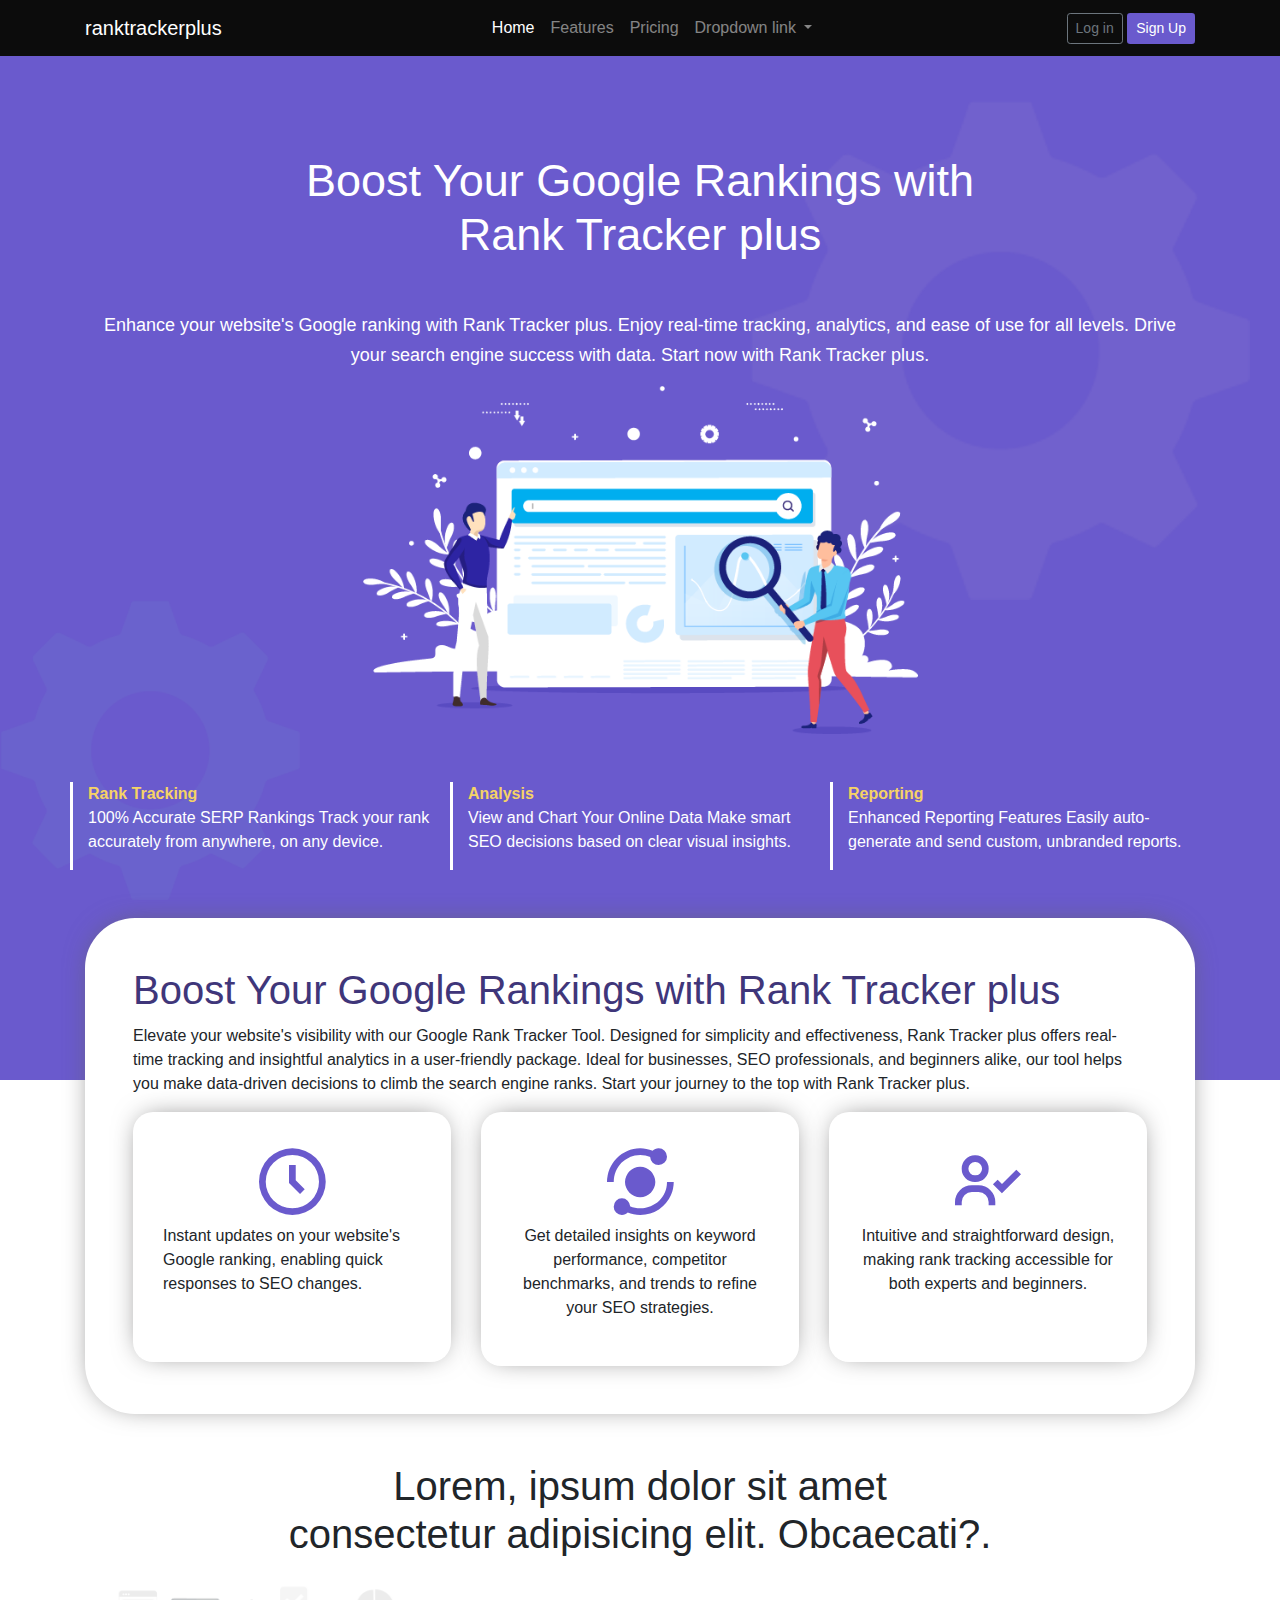
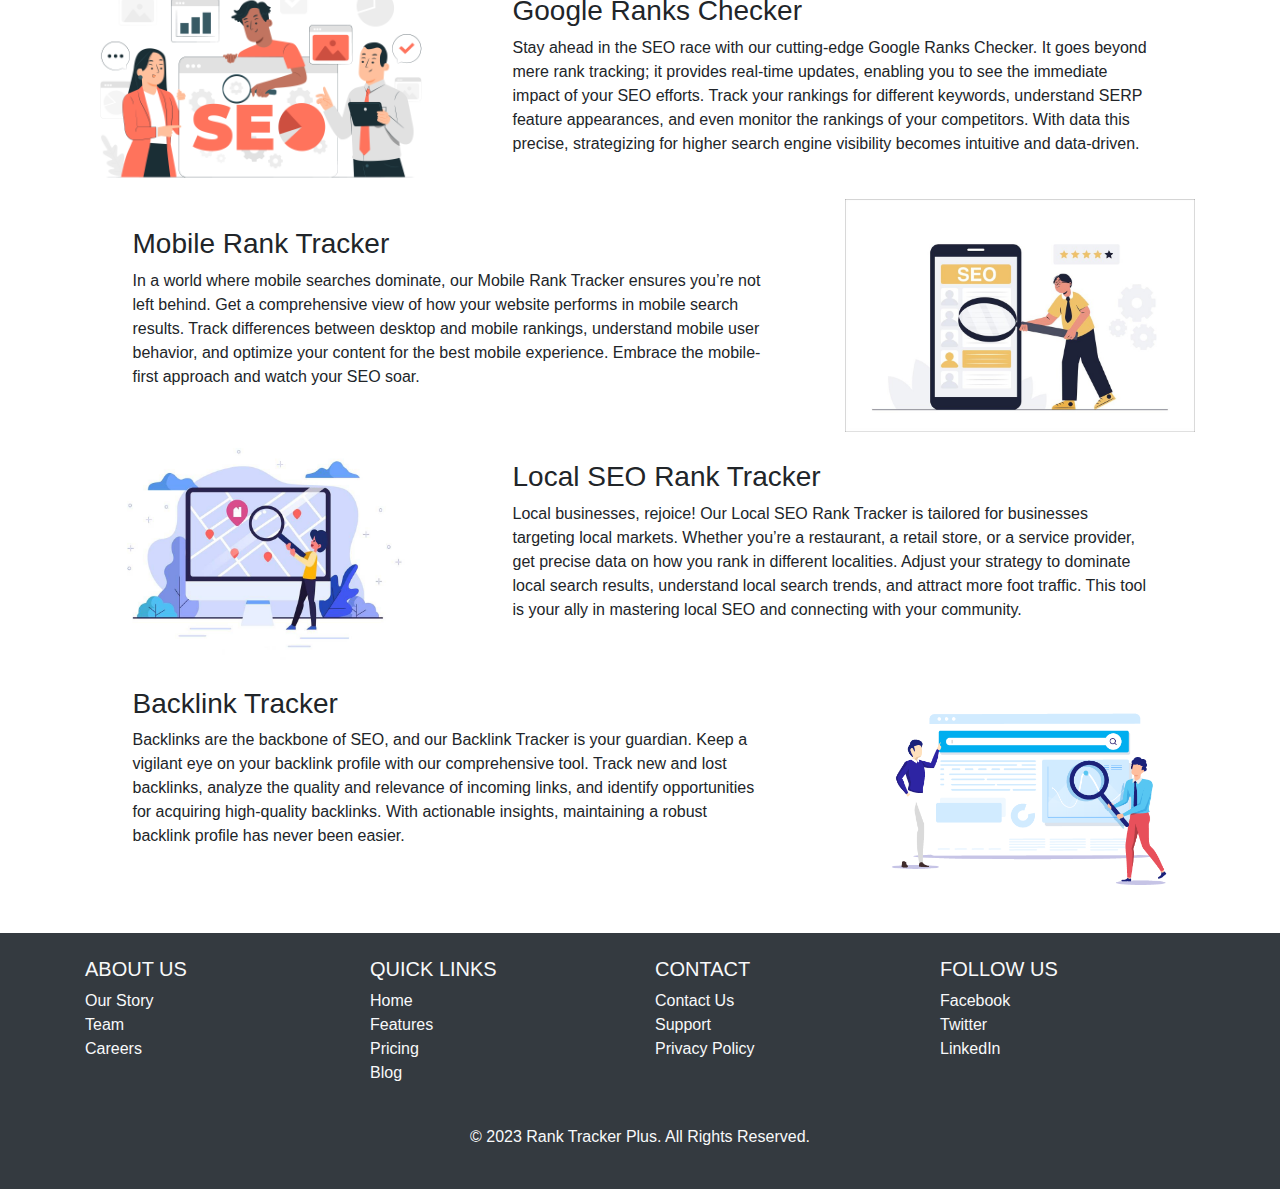
==== commit 540f1cd9: "31102023 17:00" ====
--- a/index.html
+++ b/index.html
@@ -6,7 +6,7 @@
     <title>ranktrackerplus</title>
 
     <link rel="stylesheet" href="css/style.css" />
-     <!-- <link rel="stylesheet" href="css/bootstrap.min.css"> -->
+     <link rel="stylesheet" href="css/bootstrap.min.css">
     <link
       href="https://unpkg.com/boxicons@2.1.4/css/boxicons.min.css"
       rel="stylesheet"
@@ -23,17 +23,17 @@
       integrity="sha256-/JqT3SQfawRcv/BIHPThkBvs0OEvtFFmqPF/lYI/Cxo="
       crossorigin="anonymous"
     ></script> -->
-    <script
+    <!-- <script
       src="https://cdn.jsdelivr.net/npm/@popperjs/core@2.11.8/dist/umd/popper.min.js"
       integrity="sha384-I7E8VVD/ismYTF4hNIPjVp/Zjvgyol6VFvRkX/vR+Vc4jQkC+hVqc2pM8ODewa9r"
       crossorigin="anonymous"
-    ></script>
+    ></script> -->
     <script
       src="https://cdn.jsdelivr.net/npm/bootstrap@5.3.2/dist/js/bootstrap.min.js"
       integrity="sha384-BBtl+eGJRgqQAUMxJ7pMwbEyER4l1g+O15P+16Ep7Q9Q+zqX6gSbd85u4mG4QzX+"
       crossorigin="anonymous"
     ></script>
-    <script src="js/bootstrap.min.js"></script>
+    <!-- <script src="js/bootstrap.min.js"></script> -->
     
   </head>
   <body>
@@ -179,73 +179,8 @@
     </div>
     <div class="container">
       <div class="card-float p-4 p-md-5">
-        <ul class="nav nav-tabs" id="myTab" role="tablist">
-          <li class="nav-item" role="presentation">
-            <button
-              class="nav-link active"
-              id="home-tab"
-              data-bs-toggle="tab"
-              data-bs-target="#home-tab-pane"
-              type="button"
-              role="tab"
-              aria-controls="home-tab-pane"
-              aria-selected="true"
-            >
-              Home
-            </button>
-          </li>
-          <li class="nav-item" role="presentation">
-            <button
-              class="nav-link"
-              id="profile-tab"
-              data-bs-toggle="tab"
-              data-bs-target="#profile-tab-pane"
-              type="button"
-              role="tab"
-              aria-controls="profile-tab-pane"
-              aria-selected="false"
-            >
-              Profile
-            </button>
-          </li>
-          <li class="nav-item" role="presentation">
-            <button
-              class="nav-link"
-              id="contact-tab"
-              data-bs-toggle="tab"
-              data-bs-target="#contact-tab-pane"
-              type="button"
-              role="tab"
-              aria-controls="contact-tab-pane"
-              aria-selected="false"
-            >
-              Contact
-            </button>
-          </li>
-          <li class="nav-item" role="presentation">
-            <button
-              class="nav-link"
-              id="disabled-tab"
-              data-bs-toggle="tab"
-              data-bs-target="#disabled-tab-pane"
-              type="button"
-              role="tab"
-              aria-controls="disabled-tab-pane"
-              aria-selected="false"
-              disabled
-            >
-              Disabled
-            </button>
-          </li>
-        </ul>
-        <div class="tab-content" id="myTabContent">
-          <div
-            class="tab-pane fade show active"
-            id="home-tab-pane"
-            role="tabpanel"
-            aria-labelledby="home-tab"
-            tabindex="0"
-          >
+        
+        
             <h1 class="hf-card m-head">
               Boost Your Google Rankings with Rank Tracker plus
             </h1>
@@ -292,35 +227,8 @@
             </div>
           </div>
         </div>
-      </div>
-      <div
-        class="tab-pane fade"
-        id="profile-tab-pane"
-        role="tabpanel"
-        aria-labelledby="profile-tab"
-        tabindex="0"
-      >
-        ...
-      </div>
-      <div
-        class="tab-pane fade"
-        id="contact-tab-pane"
-        role="tabpanel"
-        aria-labelledby="contact-tab"
-        tabindex="0"
-      >
-        ...
-      </div>
-      <div
-        class="tab-pane fade"
-        id="disabled-tab-pane"
-        role="tabpanel"
-        aria-labelledby="disabled-tab"
-        tabindex="0"
-      >
-        ...
-      </div>
-    </div>
+       </div>
+       
 
     <div class="container body-content pt-5">
       <div class="content">
@@ -329,47 +237,102 @@
           Obcaecati?.
         </h1>
 
-        <div class="row ">
-          <div class="col-md-4">  <img src="img/hero.png" class="img-fluid" alt="...">
-          </div>
-          <div class="col-md-7 m-auto">
+        <div class="row">
+          <!-- First Item -->
+          <div class="col-md-4 order-md-1 ">  
+            <img src="img/seo.jpg" class="img-fluid" alt="...">
+          </div>
+          <div class="col-md-7 m-auto order-md-2">
             <h3>Google Ranks Checker</h3>
             <p>Stay ahead in the SEO race with our cutting-edge Google Ranks Checker. It goes beyond mere rank tracking; it provides real-time updates, enabling you to see the immediate impact of your SEO efforts. Track your rankings for different keywords, understand SERP feature appearances, and even monitor the rankings of your competitors. With data this precise, strategizing for higher search engine visibility becomes intuitive and data-driven.</p>
           </div>
           
-          <div class="col-md-7 m-auto ">
+          <!-- Second Item -->
+          <div class="col-md-4 order-md-4">  
+            <img src="img/mobile.jpg" class="img-fluid" alt="...">
+          </div>
+          <div class="col-md-7 m-auto order-md-3 ">
             <h3>Mobile Rank Tracker</h3>
-            <p> In a world where mobile searches dominate, our Mobile Rank Tracker ensures you’re not left behind. Get a comprehensive view of how your website performs in mobile search results. Track differences between desktop and mobile rankings, understand mobile user behavior, and optimize your content for the best mobile experience. Embrace the mobile-first approach and watch your SEO soar.</p>
-          </div><div class="col-md-4">  <img src="img/hero.png" class="img-fluid" alt="...">
-          </div>
-
-          <div class="col-md-4">  <img src="img/hero.png" class="img-fluid" alt="...">
-          </div>
-          <div class="col-md-7 m-auto">
+            <p>In a world where mobile searches dominate, our Mobile Rank Tracker ensures you’re not left behind. Get a comprehensive view of how your website performs in mobile search results. Track differences between desktop and mobile rankings, understand mobile user behavior, and optimize your content for the best mobile experience. Embrace the mobile-first approach and watch your SEO soar.</p>
+          </div>
+        
+          <!-- Third Item -->
+          <div class="col-md-4 order-md-5">  
+            <img src="img/local.jpg" class="img-fluid" alt="...">
+          </div>
+          <div class="col-md-7 m-auto order-md-6 ">
             <h3>Local SEO Rank Tracker</h3>
-            <p> Local businesses, rejoice! Our Local SEO Rank Tracker is tailored for businesses targeting local markets. Whether you’re a restaurant, a retail store, or a service provider, get precise data on how you rank in different localities. Adjust your strategy to dominate local search results, understand local search trends, and attract more foot traffic. This tool is your ally in mastering local SEO and connecting with your community.</p>
-          </div>
-
-          <div class="col-md-7 m-auto ">
-            <h3> Backlink Tracker </h3>
-            <p>  Backlinks are the backbone of SEO, and our Backlink Tracker is your guardian. Keep a vigilant eye on your backlink profile with our comprehensive tool. Track new and lost backlinks, analyze the quality and relevance of incoming links, and identify opportunities for acquiring high-quality backlinks. With actionable insights, maintaining a robust backlink profile has never been easier.</p>
-          </div><div class="col-md-4">  <img src="img/hero.png" class="img-fluid" alt="...">
-          </div>
-
-
-
-
-
-
-
-        </div>
-
+            <p>Local businesses, rejoice! Our Local SEO Rank Tracker is tailored for businesses targeting local markets. Whether you’re a restaurant, a retail store, or a service provider, get precise data on how you rank in different localities. Adjust your strategy to dominate local search results, understand local search trends, and attract more foot traffic. This tool is your ally in mastering local SEO and connecting with your community.</p>
+          </div>
+        
+          <!-- Fourth Item -->
+          <div class="col-md-4 order-md-8 ">  
+            <img src="img/hero.png" class="img-fluid" alt="...">
+          </div>
+          <div class="col-md-7 m-auto order-md-7 ">
+            <h3>Backlink Tracker</h3>
+            <p>Backlinks are the backbone of SEO, and our Backlink Tracker is your guardian. Keep a vigilant eye on your backlink profile with our comprehensive tool. Track new and lost backlinks, analyze the quality and relevance of incoming links, and identify opportunities for acquiring high-quality backlinks. With actionable insights, maintaining a robust backlink profile has never been easier.</p>
+          </div>
+        </div>
+        
 
 
       </div>
     </div>
 
-    <div class="container-fluid footer"></div>
+    <footer class="bg-dark text-light py-4 mt-5">
+      <div class="container">
+          <div class="row">
+              <!-- Column 1: About Us -->
+              <div class="col-lg-3 col-md-6 mb-4 mb-lg-0">
+                  <h5 class="text-uppercase">About Us</h5>
+                  <ul class="list-unstyled">
+                      <li><a href="#" class="text-light text-decoration-none">Our Story</a></li>
+                      <li><a href="#" class="text-light text-decoration-none">Team</a></li>
+                      <li><a href="#" class="text-light text-decoration-none">Careers</a></li>
+                  </ul>
+              </div>
+  
+              <!-- Column 2: Quick Links -->
+              <div class="col-lg-3 col-md-6 mb-4 mb-lg-0">
+                  <h5 class="text-uppercase">Quick Links</h5>
+                  <ul class="list-unstyled">
+                      <li><a href="#" class="text-light text-decoration-none">Home</a></li>
+                      <li><a href="#" class="text-light text-decoration-none">Features</a></li>
+                      <li><a href="#" class="text-light text-decoration-none">Pricing</a></li>
+                      <li><a href="#" class="text-light text-decoration-none">Blog</a></li>
+                  </ul>
+              </div>
+  
+              <!-- Column 3: Contact -->
+              <div class="col-lg-3 col-md-6 mb-4 mb-md-0">
+                  <h5 class="text-uppercase">Contact</h5>
+                  <ul class="list-unstyled">
+                      <li><a href="#" class="text-light text-decoration-none">Contact Us</a></li>
+                      <li><a href="#" class="text-light text-decoration-none">Support</a></li>
+                      <li><a href="#" class="text-light text-decoration-none">Privacy Policy</a></li>
+                  </ul>
+              </div>
+  
+              <!-- Column 4: Social Media -->
+              <div class="col-lg-3 col-md-6">
+                  <h5 class="text-uppercase">Follow Us</h5>
+                  <ul class="list-unstyled">
+                      <li><a href="#" class="text-light text-decoration-none">Facebook</a></li>
+                      <li><a href="#" class="text-light text-decoration-none">Twitter</a></li>
+                      <li><a href="#" class="text-light text-decoration-none">LinkedIn</a></li>
+                  </ul>
+              </div>
+          </div>
+  
+          <!-- Copywrite Section -->
+          <div class="text-center mt-4">
+              <p>&copy; 2023 Rank Tracker Plus. All Rights Reserved.</p>
+          </div>
+      </div>
+  </footer>
+
+    <!-- <div class="container-fluid footer"></div> -->
 
     <script>
       function scrollevent() {
--- a/css/style.css
+++ b/css/style.css
@@ -96,12 +96,12 @@
 }
 
 .button{
-  background-color: slateblue;
-  color: white;
+  background-color: slateblue !important;
+  color: white !important;
   transition: 0.3sec ease;
 }
 .button:hover{
-  background-color: rgb(78, 65, 161);
+  background-color: rgb(78, 65, 161) !important;
 }
 
 
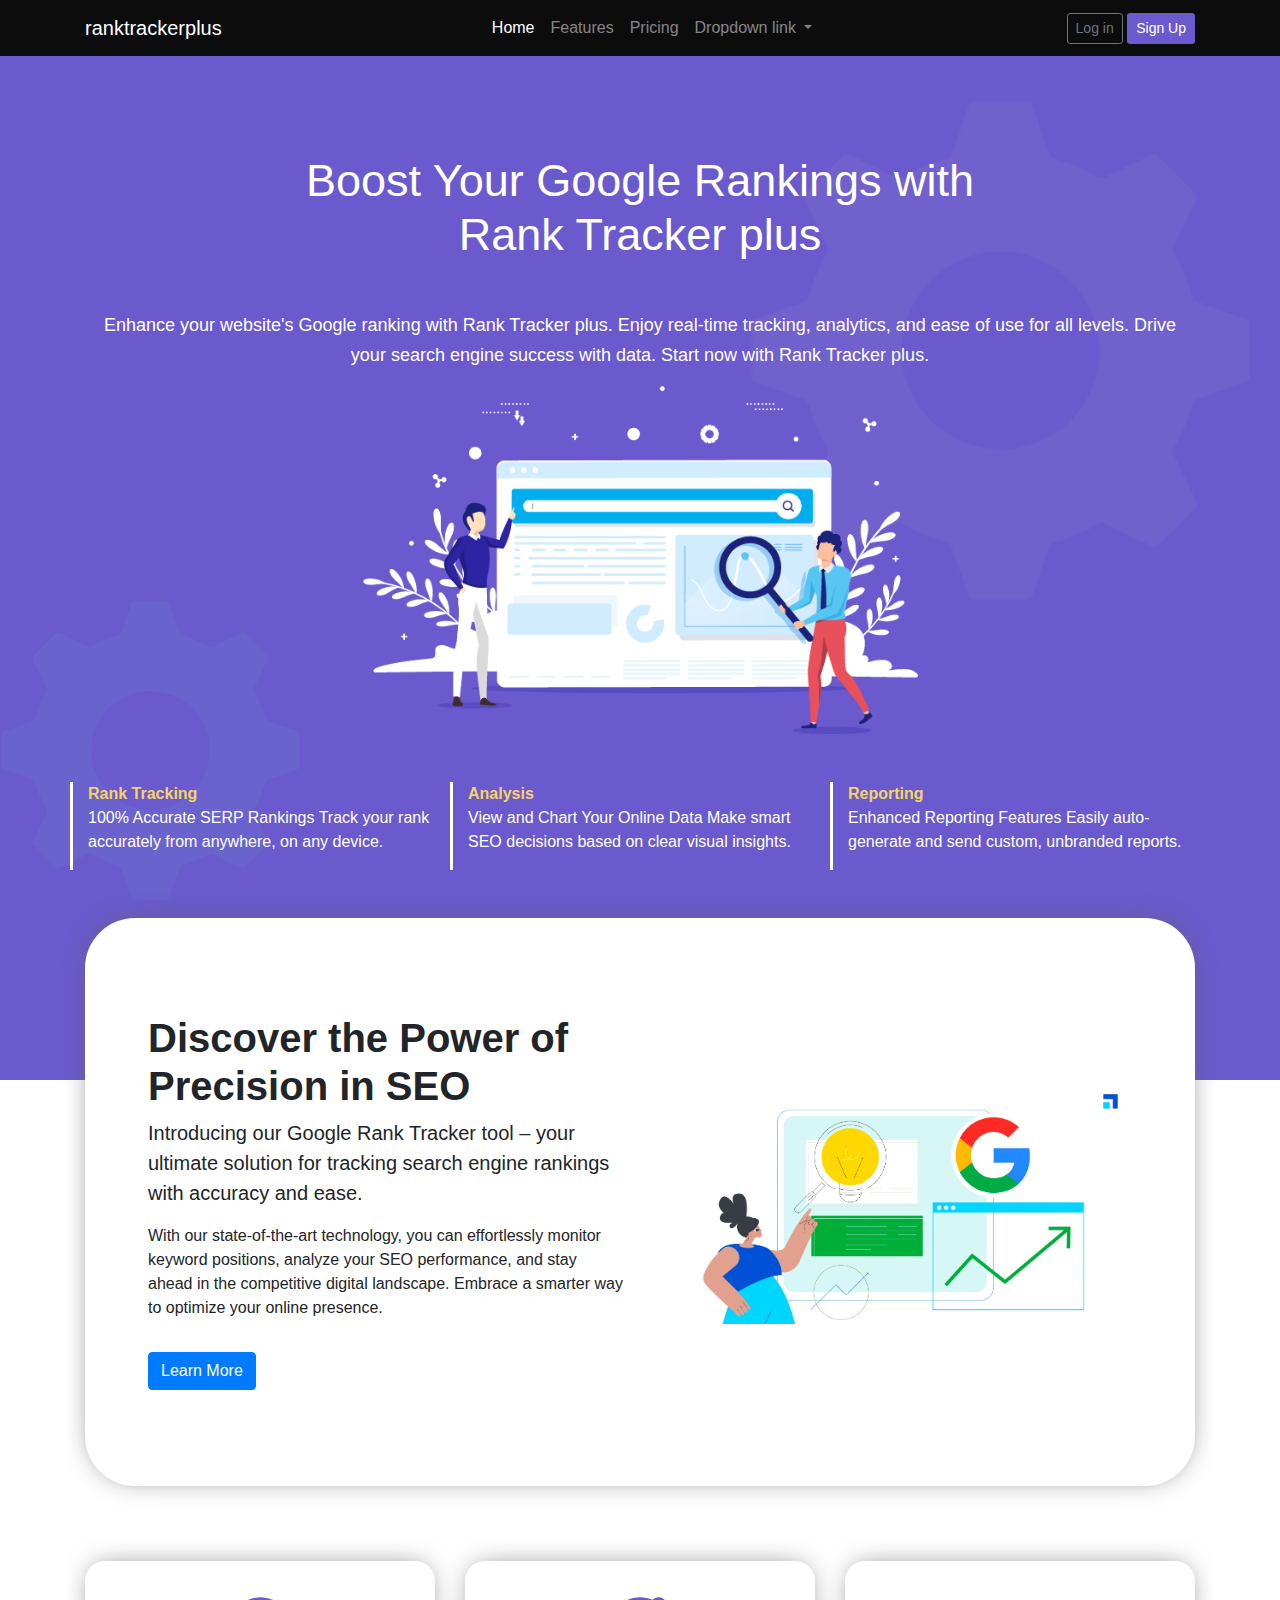
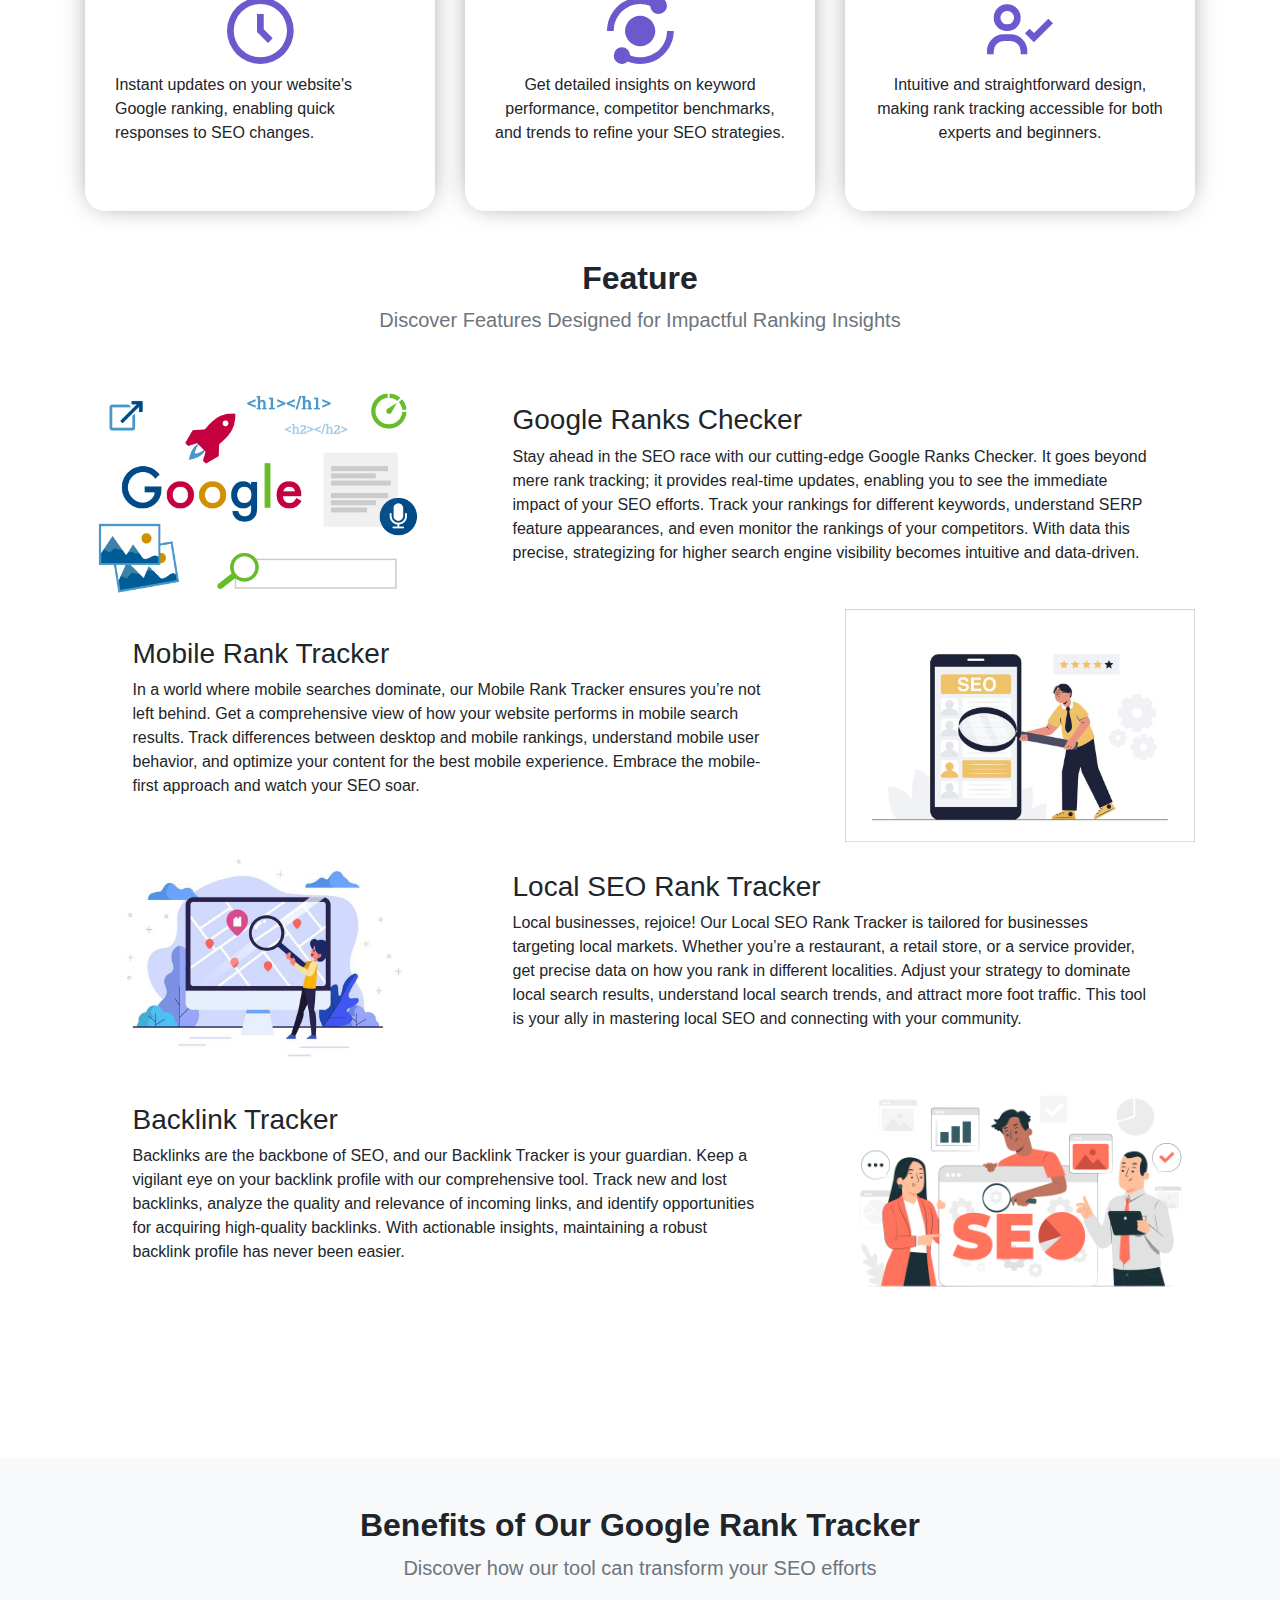
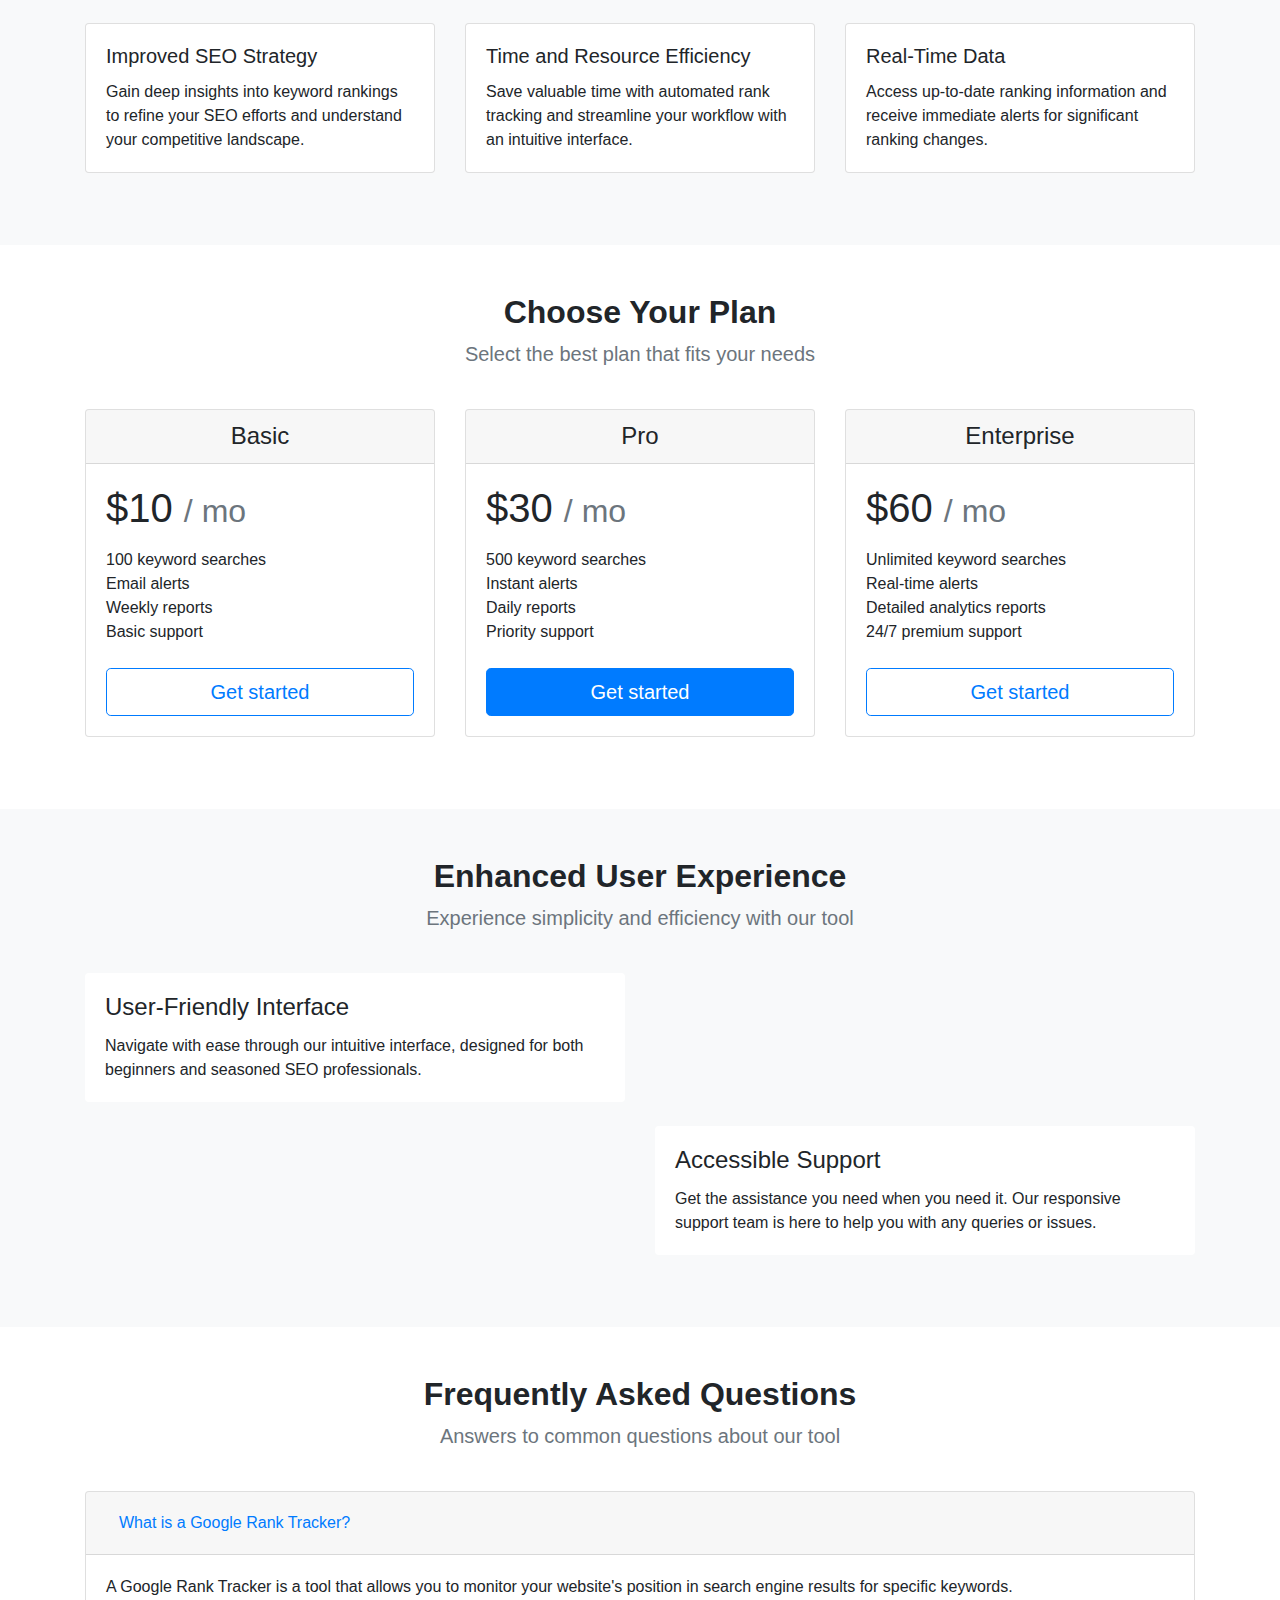
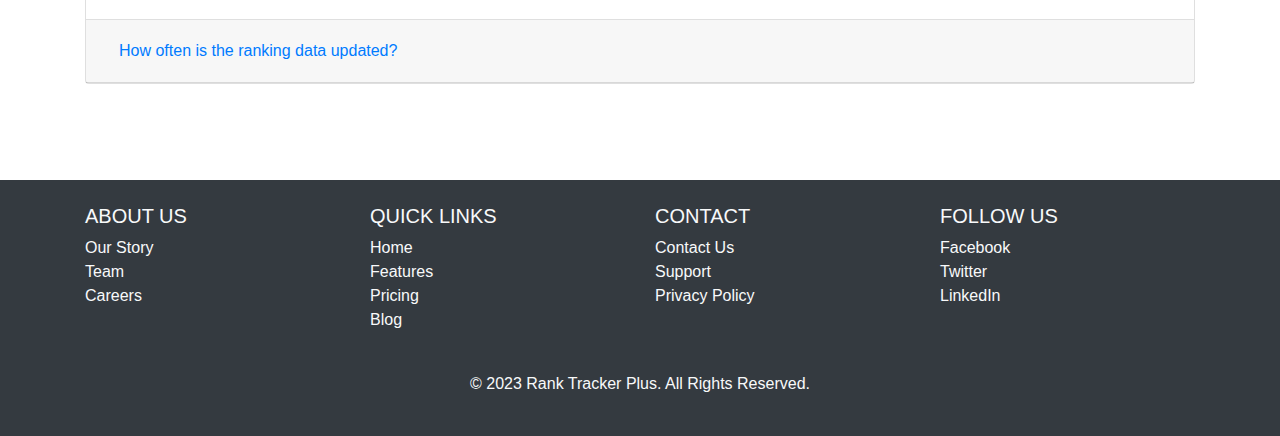
==== commit 18c85acd: "home page v1.1" ====
--- a/index.html
+++ b/index.html
@@ -6,38 +6,37 @@
     <title>ranktrackerplus</title>
 
     <link rel="stylesheet" href="css/style.css" />
-     <link rel="stylesheet" href="css/bootstrap.min.css">
+    <link rel="stylesheet" href="css/bootstrap.min.css" />
     <link
       href="https://unpkg.com/boxicons@2.1.4/css/boxicons.min.css"
       rel="stylesheet"
     />
     <script src="js/jquery.js"></script>
-  <link
+    <link
       href="https://cdn.jsdelivr.net/npm/bootstrap@5.3.2/dist/css/bootstrap.min.css"
       rel="stylesheet"
       integrity="sha384-T3c6CoIi6uLrA9TneNEoa7RxnatzjcDSCmG1MXxSR1GAsXEV/Dwwykc2MPK8M2HN"
       crossorigin="anonymous"
-    /> 
+    />
     <!-- <script
       src="https://code.jquery.com/jquery-3.7.1.min.js"
       integrity="sha256-/JqT3SQfawRcv/BIHPThkBvs0OEvtFFmqPF/lYI/Cxo="
       crossorigin="anonymous"
     ></script> -->
-    <!-- <script
+    <script
       src="https://cdn.jsdelivr.net/npm/@popperjs/core@2.11.8/dist/umd/popper.min.js"
       integrity="sha384-I7E8VVD/ismYTF4hNIPjVp/Zjvgyol6VFvRkX/vR+Vc4jQkC+hVqc2pM8ODewa9r"
       crossorigin="anonymous"
-    ></script> -->
+    ></script>
     <script
       src="https://cdn.jsdelivr.net/npm/bootstrap@5.3.2/dist/js/bootstrap.min.js"
       integrity="sha384-BBtl+eGJRgqQAUMxJ7pMwbEyER4l1g+O15P+16Ep7Q9Q+zqX6gSbd85u4mG4QzX+"
       crossorigin="anonymous"
     ></script>
-    <!-- <script src="js/bootstrap.min.js"></script> -->
-    
+    <script src="js/bootstrap.min.js"></script>
   </head>
   <body>
-    <nav class="navbar navbar-expand-lg navbar-dark">
+    <nav id="top" class="navbar navbar-expand-lg navbar-dark">
       <div class="container">
         <a class="navbar-brand" href="#">ranktrackerplus</a>
         <button
@@ -59,7 +58,7 @@
               >
             </li>
             <li class="nav-item">
-              <a class="nav-link" href="#">Features</a>
+              <a class="nav-link" href="#content">Features</a>
             </li>
             <li class="nav-item">
               <a class="nav-link" href="#">Pricing</a>
@@ -179,158 +178,530 @@
     </div>
     <div class="container">
       <div class="card-float p-4 p-md-5">
-        
-        
-            <h1 class="hf-card m-head">
-              Boost Your Google Rankings with Rank Tracker plus
-            </h1>
-            <p class="pf-card">
-              Elevate your website's visibility with our Google Rank Tracker
-              Tool. Designed for simplicity and effectiveness, Rank Tracker plus
-              offers real-time tracking and insightful analytics in a
-              user-friendly package. Ideal for businesses, SEO professionals,
-              and beginners alike, our tool helps you make data-driven decisions
-              to climb the search engine ranks. Start your journey to the top
-              with Rank Tracker plus.
-            </p>
-
-            <div class="row fi-card text-center">
-              <div class="col-md-4">
-                <div class="cd-float">
-                  <i class="bx bx-time-five"></i>
-                  <div class="text-left">
-                    <p>
-                      Instant updates on your website's Google ranking, enabling
-                      quick responses to SEO changes.
-                    </p>
-                  </div>
-                </div>
-              </div>
-              <div class="col-md-4">
-                <div class="cd-float">
-                  <i class="bx bxs-analyse"></i>
-                  <p>
-                    Get detailed insights on keyword performance, competitor
-                    benchmarks, and trends to refine your SEO strategies.
+        <section id="introduction" class="py-5">
+          <div class="container">
+            <div class="row align-items-center">
+              <!-- Introduction Text -->
+              <div class="col-lg-6">
+                <h1 class="font-weight-bold">
+                  Discover the Power of Precision in SEO
+                </h1>
+                <p class="lead">
+                  Introducing our Google Rank Tracker tool – your ultimate
+                  solution for tracking search engine rankings with accuracy and
+                  ease.
+                </p>
+                <p>
+                  With our state-of-the-art technology, you can effortlessly
+                  monitor keyword positions, analyze your SEO performance, and
+                  stay ahead in the competitive digital landscape. Embrace a
+                  smarter way to optimize your online presence.
+                </p>
+                <a href="#features" class="btn btn-primary mt-3">Learn More</a>
+              </div>
+              <!-- Introduction Image or Graphic -->
+              <div class="col-lg-6 text-center">
+                <img
+                  src="/img/grank.webp"
+                  class="img-fluid rounded"
+                  alt="Google Rank Tracker Tool"
+                />
+              </div>
+            </div>
+          </div>
+        </section>
+      </div>
+    </div>
+
+    <div class="container">
+      <div class="row fi-card text-center" style="margin-top: 75px">
+        <div class="col-md-4">
+          <div class="cd-float">
+            <i class="bx bx-time-five"></i>
+            <div class="text-left">
+              <p>
+                Instant updates on your website's Google ranking, enabling quick
+                responses to SEO changes.
+              </p>
+            </div>
+          </div>
+        </div>
+        <div class="col-md-4">
+          <div class="cd-float">
+            <i class="bx bxs-analyse"></i>
+            <p>
+              Get detailed insights on keyword performance, competitor
+              benchmarks, and trends to refine your SEO strategies.
+            </p>
+          </div>
+        </div>
+        <div class="col-md-4">
+          <div class="cd-float">
+            <i class="bx bx-user-check"></i>
+            <p>
+              Intuitive and straightforward design, making rank tracking
+              accessible for both experts and beginners.
+            </p>
+          </div>
+        </div>
+      </div>
+    </div>
+
+    <div class="container body-content pt-5">
+      <div id="content">
+        <div class="row mb-4">
+          <div class="col text-center">
+            <h2 class="font-weight-bold">Feature</h2>
+            <p class="lead text-muted">
+              Discover Features Designed for Impactful Ranking Insights
+            </p>
+          </div>
+        </div>
+
+        <div class="row">
+          <!-- First Item -->
+          <div class="col-md-4 order-md-1">
+            <img src="img/google-hacks.webp" class="img-fluid" alt="..." />
+          </div>
+          <div class="col-md-7 m-auto order-md-2">
+            <h3>Google Ranks Checker</h3>
+            <p>
+              Stay ahead in the SEO race with our cutting-edge Google Ranks
+              Checker. It goes beyond mere rank tracking; it provides real-time
+              updates, enabling you to see the immediate impact of your SEO
+              efforts. Track your rankings for different keywords, understand
+              SERP feature appearances, and even monitor the rankings of your
+              competitors. With data this precise, strategizing for higher
+              search engine visibility becomes intuitive and data-driven.
+            </p>
+          </div>
+
+          <!-- Second Item -->
+          <div class="col-md-4 order-md-4">
+            <img src="img/mobile.jpg" class="img-fluid" alt="..." />
+          </div>
+          <div class="col-md-7 m-auto order-md-3">
+            <h3>Mobile Rank Tracker</h3>
+            <p>
+              In a world where mobile searches dominate, our Mobile Rank Tracker
+              ensures you’re not left behind. Get a comprehensive view of how
+              your website performs in mobile search results. Track differences
+              between desktop and mobile rankings, understand mobile user
+              behavior, and optimize your content for the best mobile
+              experience. Embrace the mobile-first approach and watch your SEO
+              soar.
+            </p>
+          </div>
+
+          <!-- Third Item -->
+          <div class="col-md-4 order-md-5">
+            <img src="img/local.jpg" class="img-fluid" alt="..." />
+          </div>
+          <div class="col-md-7 m-auto order-md-6">
+            <h3>Local SEO Rank Tracker</h3>
+            <p>
+              Local businesses, rejoice! Our Local SEO Rank Tracker is tailored
+              for businesses targeting local markets. Whether you’re a
+              restaurant, a retail store, or a service provider, get precise
+              data on how you rank in different localities. Adjust your strategy
+              to dominate local search results, understand local search trends,
+              and attract more foot traffic. This tool is your ally in mastering
+              local SEO and connecting with your community.
+            </p>
+          </div>
+
+          <!-- Fourth Item -->
+          <div class="col-md-4 order-md-8">
+            <img src="img/seo.jpg" class="img-fluid" alt="..." />
+          </div>
+          <div class="col-md-7 m-auto order-md-7">
+            <h3>Backlink Tracker</h3>
+            <p>
+              Backlinks are the backbone of SEO, and our Backlink Tracker is
+              your guardian. Keep a vigilant eye on your backlink profile with
+              our comprehensive tool. Track new and lost backlinks, analyze the
+              quality and relevance of incoming links, and identify
+              opportunities for acquiring high-quality backlinks. With
+              actionable insights, maintaining a robust backlink profile has
+              never been easier.
+            </p>
+          </div>
+        </div>
+      </div>
+    </div>
+
+    <div class="color-band">
+      <section id="benefits" class="py-5 bg-light">
+        <div class="container">
+          <div class="row mb-4">
+            <div class="col text-center">
+              <h2 class="font-weight-bold">
+                Benefits of Our Google Rank Tracker
+              </h2>
+              <p class="lead text-muted">
+                Discover how our tool can transform your SEO efforts
+              </p>
+            </div>
+          </div>
+
+          <div class="row">
+            <!-- Benefit 1 -->
+            <div class="col-md-4 mb-4">
+              <div class="card h-100">
+                <div class="card-body">
+                  <h5 class="card-title">Improved SEO Strategy</h5>
+                  <p class="card-text">
+                    Gain deep insights into keyword rankings to refine your SEO
+                    efforts and understand your competitive landscape.
                   </p>
                 </div>
               </div>
-              <div class="col-md-4">
-                <div class="cd-float">
-                  <i class="bx bx-user-check"></i>
-                  <p>
-                    Intuitive and straightforward design, making rank tracking
-                    accessible for both experts and beginners.
+            </div>
+
+            <!-- Benefit 2 -->
+            <div class="col-md-4 mb-4">
+              <div class="card h-100">
+                <div class="card-body">
+                  <h5 class="card-title">Time and Resource Efficiency</h5>
+                  <p class="card-text">
+                    Save valuable time with automated rank tracking and
+                    streamline your workflow with an intuitive interface.
                   </p>
                 </div>
               </div>
             </div>
-          </div>
-        </div>
-       </div>
-       
-
-    <div class="container body-content pt-5">
-      <div class="content">
-        <h1 class="text-center">
-          Lorem, ipsum dolor sit amet <br />consectetur adipisicing elit.
-          Obcaecati?.
-        </h1>
+
+            <!-- Benefit 3 -->
+            <div class="col-md-4 mb-4">
+              <div class="card h-100">
+                <div class="card-body">
+                  <h5 class="card-title">Real-Time Data</h5>
+                  <p class="card-text">
+                    Access up-to-date ranking information and receive immediate
+                    alerts for significant ranking changes.
+                  </p>
+                </div>
+              </div>
+            </div>
+          </div>
+
+          <!-- Add more rows of benefits as needed -->
+        </div>
+      </section>
+    </div>
+
+    <section id="pricing" class="py-5">
+      <div class="container">
+        <div class="row mb-4">
+          <div class="col text-center">
+            <h2 class="font-weight-bold">Choose Your Plan</h2>
+            <p class="lead text-muted">
+              Select the best plan that fits your needs
+            </p>
+          </div>
+        </div>
 
         <div class="row">
-          <!-- First Item -->
-          <div class="col-md-4 order-md-1 ">  
-            <img src="img/seo.jpg" class="img-fluid" alt="...">
-          </div>
-          <div class="col-md-7 m-auto order-md-2">
-            <h3>Google Ranks Checker</h3>
-            <p>Stay ahead in the SEO race with our cutting-edge Google Ranks Checker. It goes beyond mere rank tracking; it provides real-time updates, enabling you to see the immediate impact of your SEO efforts. Track your rankings for different keywords, understand SERP feature appearances, and even monitor the rankings of your competitors. With data this precise, strategizing for higher search engine visibility becomes intuitive and data-driven.</p>
-          </div>
-          
-          <!-- Second Item -->
-          <div class="col-md-4 order-md-4">  
-            <img src="img/mobile.jpg" class="img-fluid" alt="...">
-          </div>
-          <div class="col-md-7 m-auto order-md-3 ">
-            <h3>Mobile Rank Tracker</h3>
-            <p>In a world where mobile searches dominate, our Mobile Rank Tracker ensures you’re not left behind. Get a comprehensive view of how your website performs in mobile search results. Track differences between desktop and mobile rankings, understand mobile user behavior, and optimize your content for the best mobile experience. Embrace the mobile-first approach and watch your SEO soar.</p>
-          </div>
-        
-          <!-- Third Item -->
-          <div class="col-md-4 order-md-5">  
-            <img src="img/local.jpg" class="img-fluid" alt="...">
-          </div>
-          <div class="col-md-7 m-auto order-md-6 ">
-            <h3>Local SEO Rank Tracker</h3>
-            <p>Local businesses, rejoice! Our Local SEO Rank Tracker is tailored for businesses targeting local markets. Whether you’re a restaurant, a retail store, or a service provider, get precise data on how you rank in different localities. Adjust your strategy to dominate local search results, understand local search trends, and attract more foot traffic. This tool is your ally in mastering local SEO and connecting with your community.</p>
-          </div>
-        
-          <!-- Fourth Item -->
-          <div class="col-md-4 order-md-8 ">  
-            <img src="img/hero.png" class="img-fluid" alt="...">
-          </div>
-          <div class="col-md-7 m-auto order-md-7 ">
-            <h3>Backlink Tracker</h3>
-            <p>Backlinks are the backbone of SEO, and our Backlink Tracker is your guardian. Keep a vigilant eye on your backlink profile with our comprehensive tool. Track new and lost backlinks, analyze the quality and relevance of incoming links, and identify opportunities for acquiring high-quality backlinks. With actionable insights, maintaining a robust backlink profile has never been easier.</p>
-          </div>
-        </div>
-        
-
-
-      </div>
-    </div>
+          <!-- Pricing Plan 1 -->
+          <div class="col-md-4 mb-4">
+            <div class="card h-100">
+              <div class="card-header text-center">
+                <h4 class="my-0 font-weight-normal">Basic</h4>
+              </div>
+              <div class="card-body">
+                <h1 class="card-title pricing-card-title">
+                  $10 <small class="text-muted">/ mo</small>
+                </h1>
+                <ul class="list-unstyled mt-3 mb-4">
+                  <li>100 keyword searches</li>
+                  <li>Email alerts</li>
+                  <li>Weekly reports</li>
+                  <li>Basic support</li>
+                </ul>
+                <button
+                  type="button"
+                  class="btn btn-lg btn-block btn-outline-primary"
+                >
+                  Get started
+                </button>
+              </div>
+            </div>
+          </div>
+
+          <!-- Pricing Plan 2 -->
+          <div class="col-md-4 mb-4">
+            <div class="card h-100">
+              <div class="card-header text-center">
+                <h4 class="my-0 font-weight-normal">Pro</h4>
+              </div>
+              <div class="card-body">
+                <h1 class="card-title pricing-card-title">
+                  $30 <small class="text-muted">/ mo</small>
+                </h1>
+                <ul class="list-unstyled mt-3 mb-4">
+                  <li>500 keyword searches</li>
+                  <li>Instant alerts</li>
+                  <li>Daily reports</li>
+                  <li>Priority support</li>
+                </ul>
+                <button type="button" class="btn btn-lg btn-block btn-primary">
+                  Get started
+                </button>
+              </div>
+            </div>
+          </div>
+
+          <!-- Pricing Plan 3 -->
+          <div class="col-md-4 mb-4">
+            <div class="card h-100">
+              <div class="card-header text-center">
+                <h4 class="my-0 font-weight-normal">Enterprise</h4>
+              </div>
+              <div class="card-body">
+                <h1 class="card-title pricing-card-title">
+                  $60 <small class="text-muted">/ mo</small>
+                </h1>
+                <ul class="list-unstyled mt-3 mb-4">
+                  <li>Unlimited keyword searches</li>
+                  <li>Real-time alerts</li>
+                  <li>Detailed analytics reports</li>
+                  <li>24/7 premium support</li>
+                </ul>
+                <button
+                  type="button"
+                  class="btn btn-lg btn-block btn-outline-primary"
+                >
+                  Get started
+                </button>
+              </div>
+            </div>
+          </div>
+        </div>
+      </div>
+    </section>
+
+    <section id="user-experience" class="py-5 bg-light">
+      <div class="container">
+        <div class="row mb-4">
+          <div class="col text-center">
+            <h2 class="font-weight-bold">Enhanced User Experience</h2>
+            <p class="lead text-muted">
+              Experience simplicity and efficiency with our tool
+            </p>
+          </div>
+        </div>
+
+        <div class="row align-items-center">
+          <!-- Feature 1: User-Friendly Interface -->
+          <div class="col-lg-6 mb-4">
+            <div class="card h-100 border-0">
+              <div class="card-body">
+                <h4 class="card-title">User-Friendly Interface</h4>
+                <p class="card-text">
+                  Navigate with ease through our intuitive interface, designed
+                  for both beginners and seasoned SEO professionals.
+                </p>
+              </div>
+            </div>
+          </div>
+          <div class="col-lg-6 mb-4 fixed-image2">
+            <!-- <img
+              src="/img/image.jpg"
+              class="img-fluid rounded"
+              alt="User-Friendly Interface"
+            /> -->
+          </div>
+
+          <!-- Feature 2: Accessible Support -->
+          <div class="col-lg-6 mb-4 order-lg-2">
+            <div class="card h-100 border-0">
+              <div class="card-body">
+                <h4 class="card-title">Accessible Support</h4>
+                <p class="card-text">
+                  Get the assistance you need when you need it. Our responsive
+                  support team is here to help you with any queries or issues.
+                </p>
+              </div>
+            </div>
+          </div>
+          <div class="col-lg-6 mb-4 order-lg-1 fixed-image1">
+            <!-- <img
+              src=""
+              class="img-fluid rounded"
+              alt="Accessible Support"
+            /> -->
+          </div>
+
+          <!-- Add more features as needed -->
+        </div>
+      </div>
+    </section>
+
+    <section id="faq" class="py-5">
+      <div class="container">
+        <div class="row mb-4">
+          <div class="col text-center">
+            <h2 class="font-weight-bold">Frequently Asked Questions</h2>
+            <p class="lead text-muted">
+              Answers to common questions about our tool
+            </p>
+          </div>
+        </div>
+
+        <div class="accordion" id="faqAccordion">
+          <!-- FAQ 1 -->
+          <div class="card">
+            <div class="card-header" id="headingOne">
+              <h5 class="mb-0">
+                <button
+                  class="btn btn-link"
+                  type="button"
+                  data-toggle="collapse"
+                  data-target="#collapseOne"
+                  aria-expanded="true"
+                  aria-controls="collapseOne"
+                >
+                  What is a Google Rank Tracker?
+                </button>
+              </h5>
+            </div>
+
+            <div
+              id="collapseOne"
+              class="collapse show"
+              aria-labelledby="headingOne"
+              data-parent="#faqAccordion"
+            >
+              <div class="card-body">
+                A Google Rank Tracker is a tool that allows you to monitor your
+                website's position in search engine results for specific
+                keywords.
+              </div>
+            </div>
+          </div>
+
+          <!-- FAQ 2 -->
+          <div class="card">
+            <div class="card-header" id="headingTwo">
+              <h5 class="mb-0">
+                <button
+                  class="btn btn-link collapsed"
+                  type="button"
+                  data-toggle="collapse"
+                  data-target="#collapseTwo"
+                  aria-expanded="false"
+                  aria-controls="collapseTwo"
+                >
+                  How often is the ranking data updated?
+                </button>
+              </h5>
+            </div>
+            <div
+              id="collapseTwo"
+              class="collapse"
+              aria-labelledby="headingTwo"
+              data-parent="#faqAccordion"
+            >
+              <div class="card-body">
+                The ranking data is updated daily to ensure you have the most
+                recent information.
+              </div>
+            </div>
+          </div>
+
+          <!-- Add more FAQs as needed -->
+        </div>
+      </div>
+    </section>
 
     <footer class="bg-dark text-light py-4 mt-5">
       <div class="container">
-          <div class="row">
-              <!-- Column 1: About Us -->
-              <div class="col-lg-3 col-md-6 mb-4 mb-lg-0">
-                  <h5 class="text-uppercase">About Us</h5>
-                  <ul class="list-unstyled">
-                      <li><a href="#" class="text-light text-decoration-none">Our Story</a></li>
-                      <li><a href="#" class="text-light text-decoration-none">Team</a></li>
-                      <li><a href="#" class="text-light text-decoration-none">Careers</a></li>
-                  </ul>
-              </div>
-  
-              <!-- Column 2: Quick Links -->
-              <div class="col-lg-3 col-md-6 mb-4 mb-lg-0">
-                  <h5 class="text-uppercase">Quick Links</h5>
-                  <ul class="list-unstyled">
-                      <li><a href="#" class="text-light text-decoration-none">Home</a></li>
-                      <li><a href="#" class="text-light text-decoration-none">Features</a></li>
-                      <li><a href="#" class="text-light text-decoration-none">Pricing</a></li>
-                      <li><a href="#" class="text-light text-decoration-none">Blog</a></li>
-                  </ul>
-              </div>
-  
-              <!-- Column 3: Contact -->
-              <div class="col-lg-3 col-md-6 mb-4 mb-md-0">
-                  <h5 class="text-uppercase">Contact</h5>
-                  <ul class="list-unstyled">
-                      <li><a href="#" class="text-light text-decoration-none">Contact Us</a></li>
-                      <li><a href="#" class="text-light text-decoration-none">Support</a></li>
-                      <li><a href="#" class="text-light text-decoration-none">Privacy Policy</a></li>
-                  </ul>
-              </div>
-  
-              <!-- Column 4: Social Media -->
-              <div class="col-lg-3 col-md-6">
-                  <h5 class="text-uppercase">Follow Us</h5>
-                  <ul class="list-unstyled">
-                      <li><a href="#" class="text-light text-decoration-none">Facebook</a></li>
-                      <li><a href="#" class="text-light text-decoration-none">Twitter</a></li>
-                      <li><a href="#" class="text-light text-decoration-none">LinkedIn</a></li>
-                  </ul>
-              </div>
-          </div>
-  
-          <!-- Copywrite Section -->
-          <div class="text-center mt-4">
-              <p>&copy; 2023 Rank Tracker Plus. All Rights Reserved.</p>
-          </div>
-      </div>
-  </footer>
+        <div class="row">
+          <!-- Column 1: About Us -->
+          <div class="col-lg-3 col-md-6 mb-4 mb-lg-0">
+            <h5 class="text-uppercase">About Us</h5>
+            <ul class="list-unstyled">
+              <li>
+                <a href="#" class="text-light text-decoration-none"
+                  >Our Story</a
+                >
+              </li>
+              <li>
+                <a href="#" class="text-light text-decoration-none">Team</a>
+              </li>
+              <li>
+                <a href="#" class="text-light text-decoration-none">Careers</a>
+              </li>
+            </ul>
+          </div>
+
+          <!-- Column 2: Quick Links -->
+          <div class="col-lg-3 col-md-6 mb-4 mb-lg-0">
+            <h5 class="text-uppercase">Quick Links</h5>
+            <ul class="list-unstyled">
+              <li>
+                <a href="#" class="text-light text-decoration-none">Home</a>
+              </li>
+              <li>
+                <a href="#" class="text-light text-decoration-none">Features</a>
+              </li>
+              <li>
+                <a href="#" class="text-light text-decoration-none">Pricing</a>
+              </li>
+              <li>
+                <a href="#" class="text-light text-decoration-none">Blog</a>
+              </li>
+            </ul>
+          </div>
+
+          <!-- Column 3: Contact -->
+          <div class="col-lg-3 col-md-6 mb-4 mb-md-0">
+            <h5 class="text-uppercase">Contact</h5>
+            <ul class="list-unstyled">
+              <li>
+                <a href="#" class="text-light text-decoration-none"
+                  >Contact Us</a
+                >
+              </li>
+              <li>
+                <a href="#" class="text-light text-decoration-none">Support</a>
+              </li>
+              <li>
+                <a href="#" class="text-light text-decoration-none"
+                  >Privacy Policy</a
+                >
+              </li>
+            </ul>
+          </div>
+
+          <!-- Column 4: Social Media -->
+          <div class="col-lg-3 col-md-6">
+            <h5 class="text-uppercase">Follow Us</h5>
+            <ul class="list-unstyled">
+              <li>
+                <a href="#" class="text-light text-decoration-none">Facebook</a>
+              </li>
+              <li>
+                <a href="#" class="text-light text-decoration-none">Twitter</a>
+              </li>
+              <li>
+                <a href="#" class="text-light text-decoration-none">LinkedIn</a>
+              </li>
+            </ul>
+          </div>
+        </div>
+
+        <!-- Copywrite Section -->
+        <div class="text-center mt-4">
+          <p>&copy; 2023 Rank Tracker Plus. All Rights Reserved.</p>
+        </div>
+      </div>
+
+      <!-- Up button -->
+      <div id="ub" class="up-btn ">
+        <a class="" href="#top"><i class="bx bxs-chevrons-up"></i></a>
+      </div>
+    </footer>
 
     <!-- <div class="container-fluid footer"></div> -->
 
@@ -339,14 +710,21 @@
         var scrolling = window.scrollY;
         var rotateG = scrolling * -0.05;
         var rotateW = scrolling * 0.02;
-
-        //console.log(scrolling);
+        var up = document.getElementById("ub");
         var gearw = document.getElementById("gearw");
         var gearg = document.getElementById("gearg");
+        // console.log(scrolling);
+        
 
         // Use template literals with backticks and ${variable} syntax
         gearg.style.transform = `rotate(${rotateG}deg)`;
         gearw.style.transform = `rotate(${rotateW}deg)`;
+
+        if (scrolling > 900) {
+          ub.classList.add("down");
+        } else {
+          ub.classList.remove("down");
+        }
       }
 
       window.addEventListener("scroll", scrollevent);
--- a/css/style.css
+++ b/css/style.css
@@ -235,9 +235,58 @@
   font-size: 5rem;
   color: slateblue;
 }
+
+.color-band{
+  min-height: 30vh;
+  background-color: rgb(241, 240, 245);
+  margin-top: 150px;
+}
+
+
+.fixed-image1{
+  background-image: url(/img/fxbg.jpg);
+  background-size:cover;
+  object-fit: cover;
+  background-attachment: fixed;
+  background-position: 0 -120;
+  height: 120px;
+  background-repeat: no-repeat;
+}
+.fixed-image2{  
+  background-image: url(/img/fxbg.jpg);  background-size:cover;
+  object-fit: cover;
+  background-attachment: fixed;
+  /* background-position: 0 -150; */
+  height: 120px;
+  background-repeat: no-repeat;
+}
+
 /*++++++++++ Footer ++++++++++++++++ */
 
 .footer {
   min-height: 20vh;
   background-color: #252424;
+}
+.up-btn{
+  position: fixed;
+  width: 50px;
+  height: 50px;
+  background-color: slateblue;
+  right: 50px;
+  bottom:100px;
+  opacity: 0;
+  text-align: center;
+  justify-content: center;
+  font-size: 2rem;
+  transition: 0.4s ease;
+  border-radius: 10px;
+
+}
+
+.up-btn a {
+  color: rgb(235, 185, 92);
+  text-decoration: none;
+}
+.up-btn.down{
+  opacity:1;
 }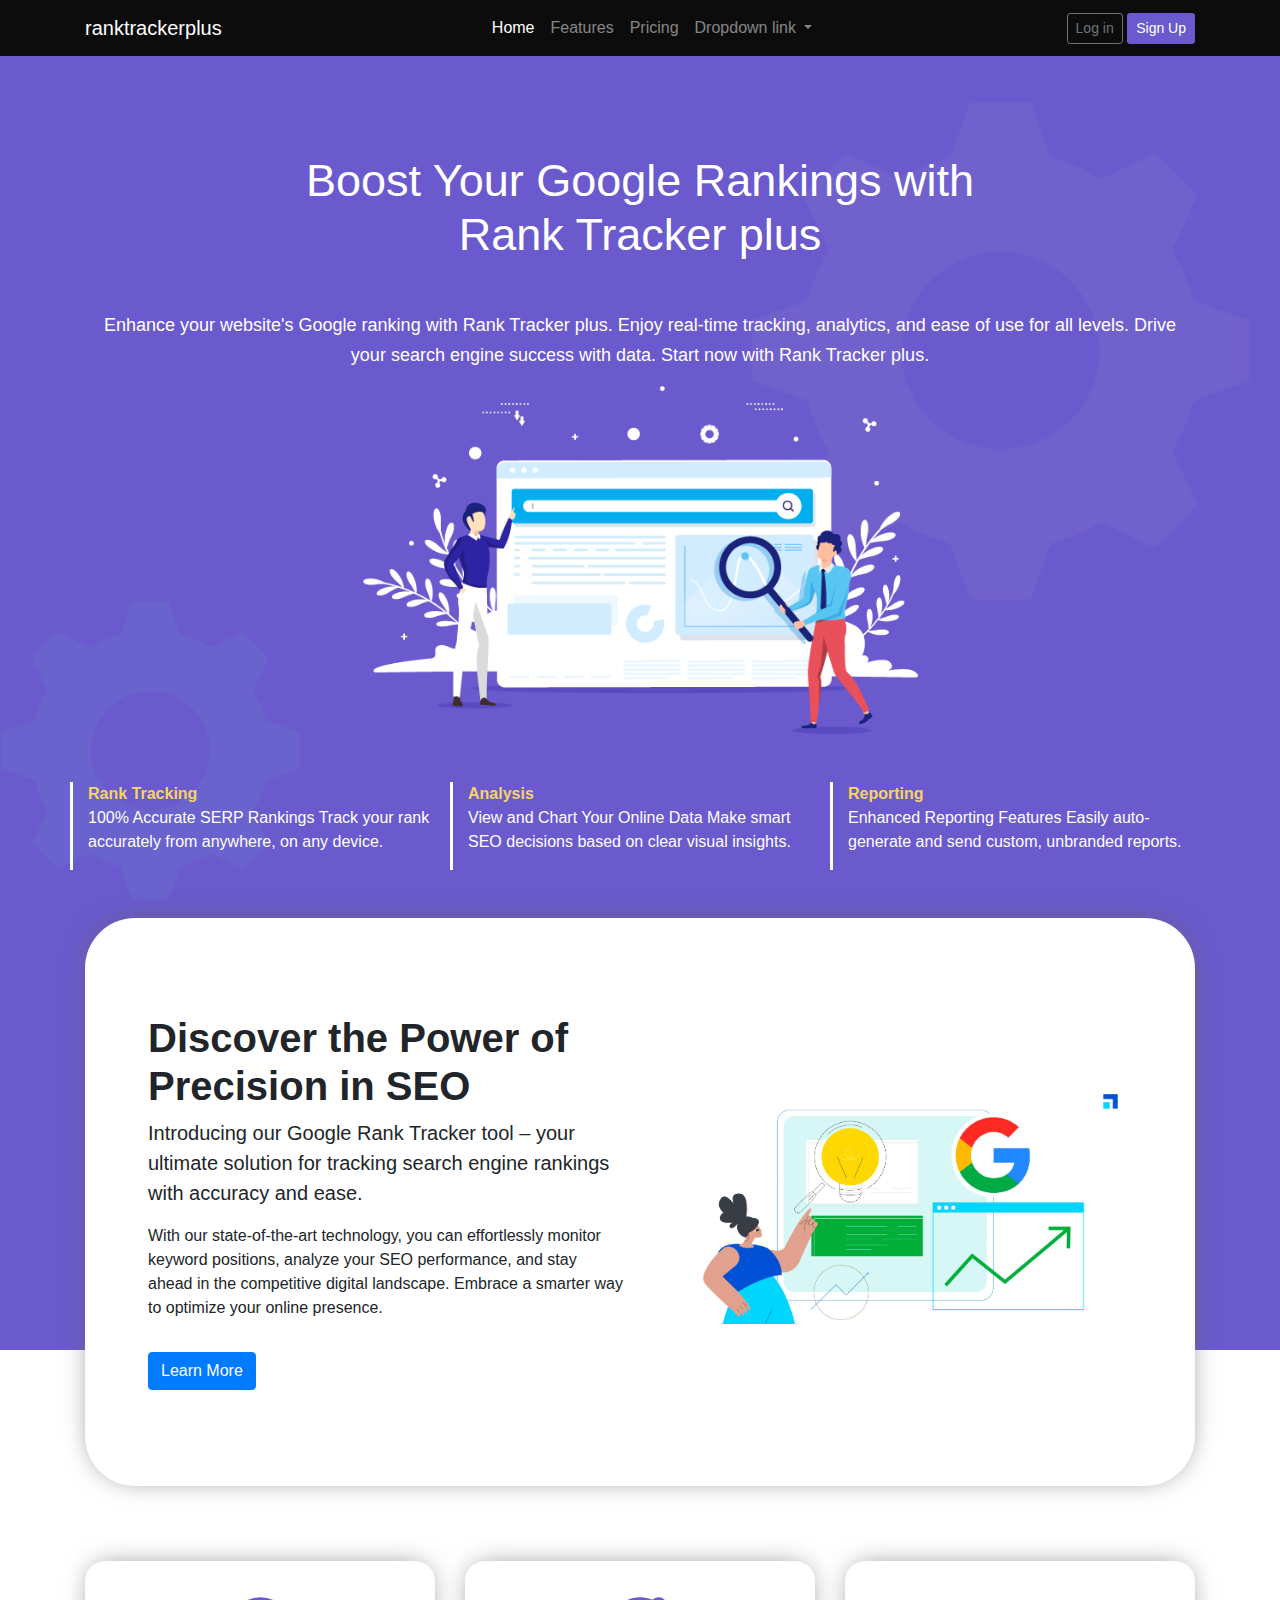
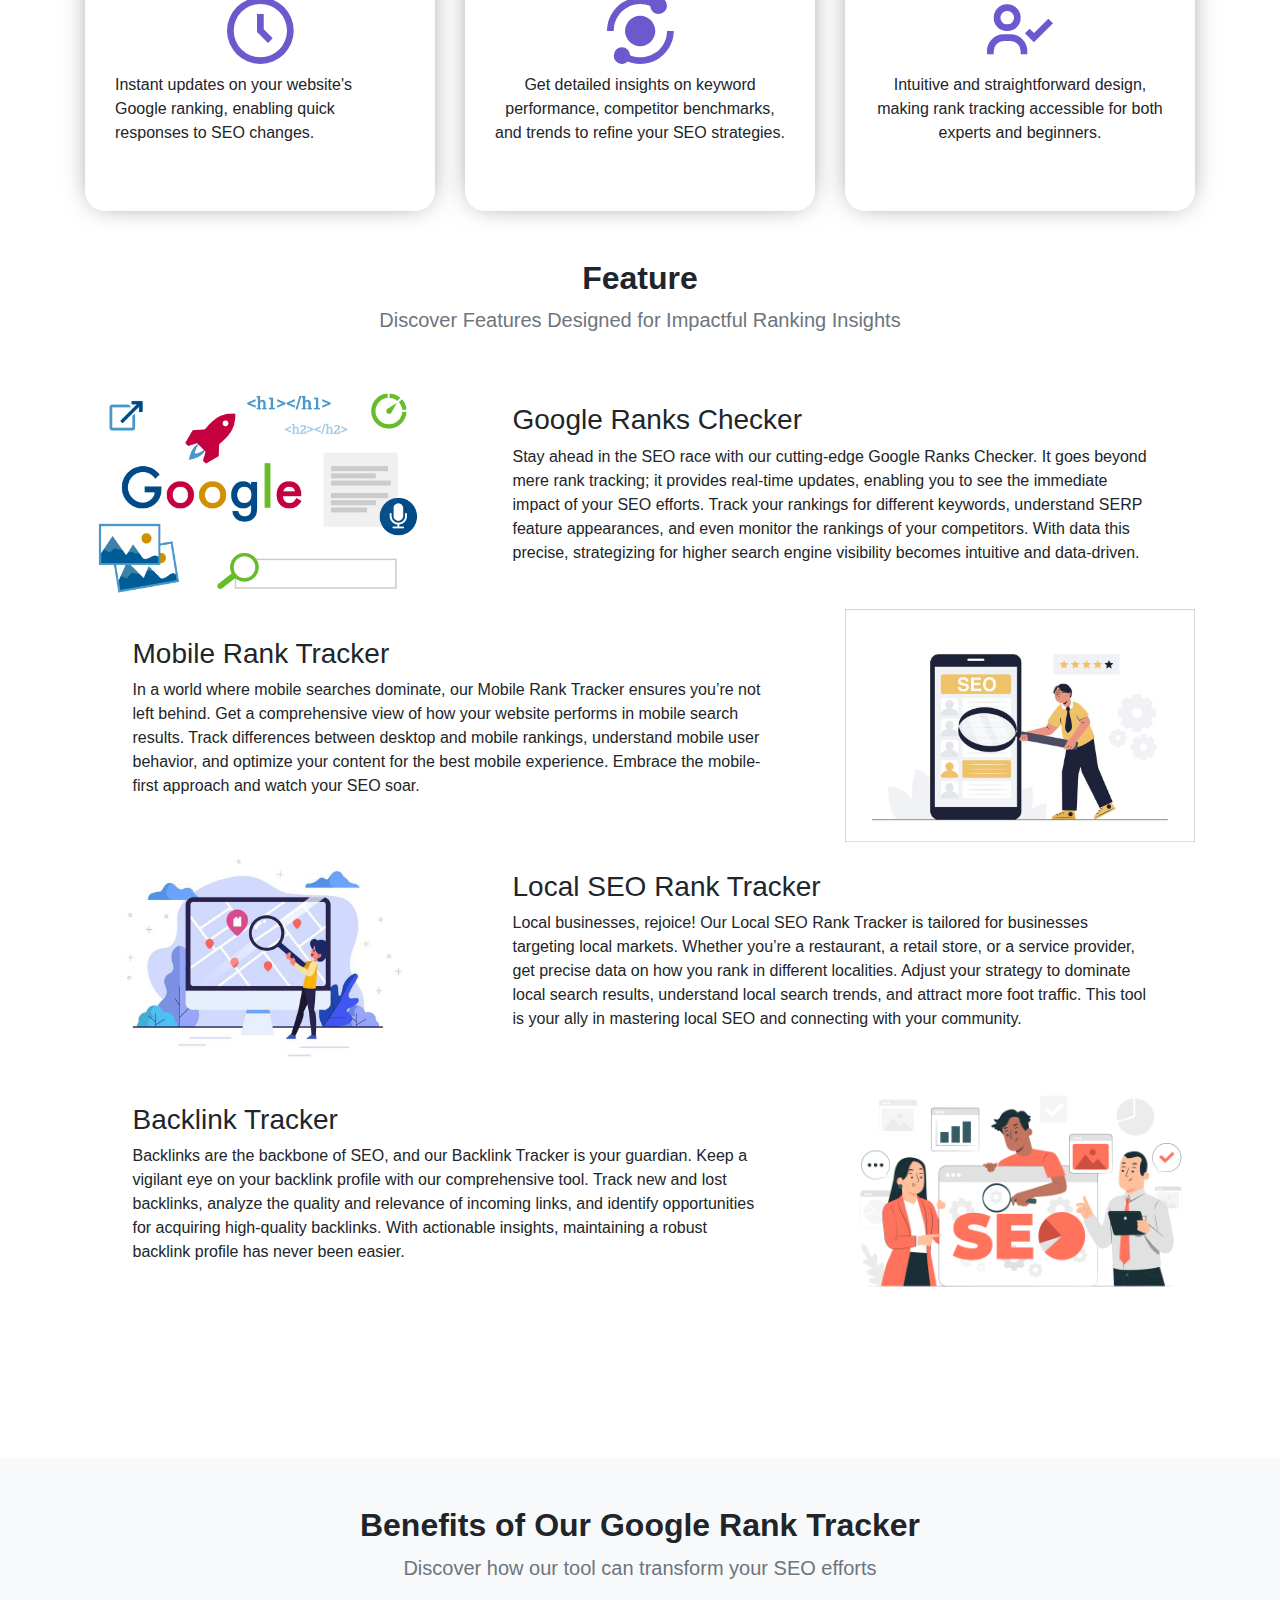
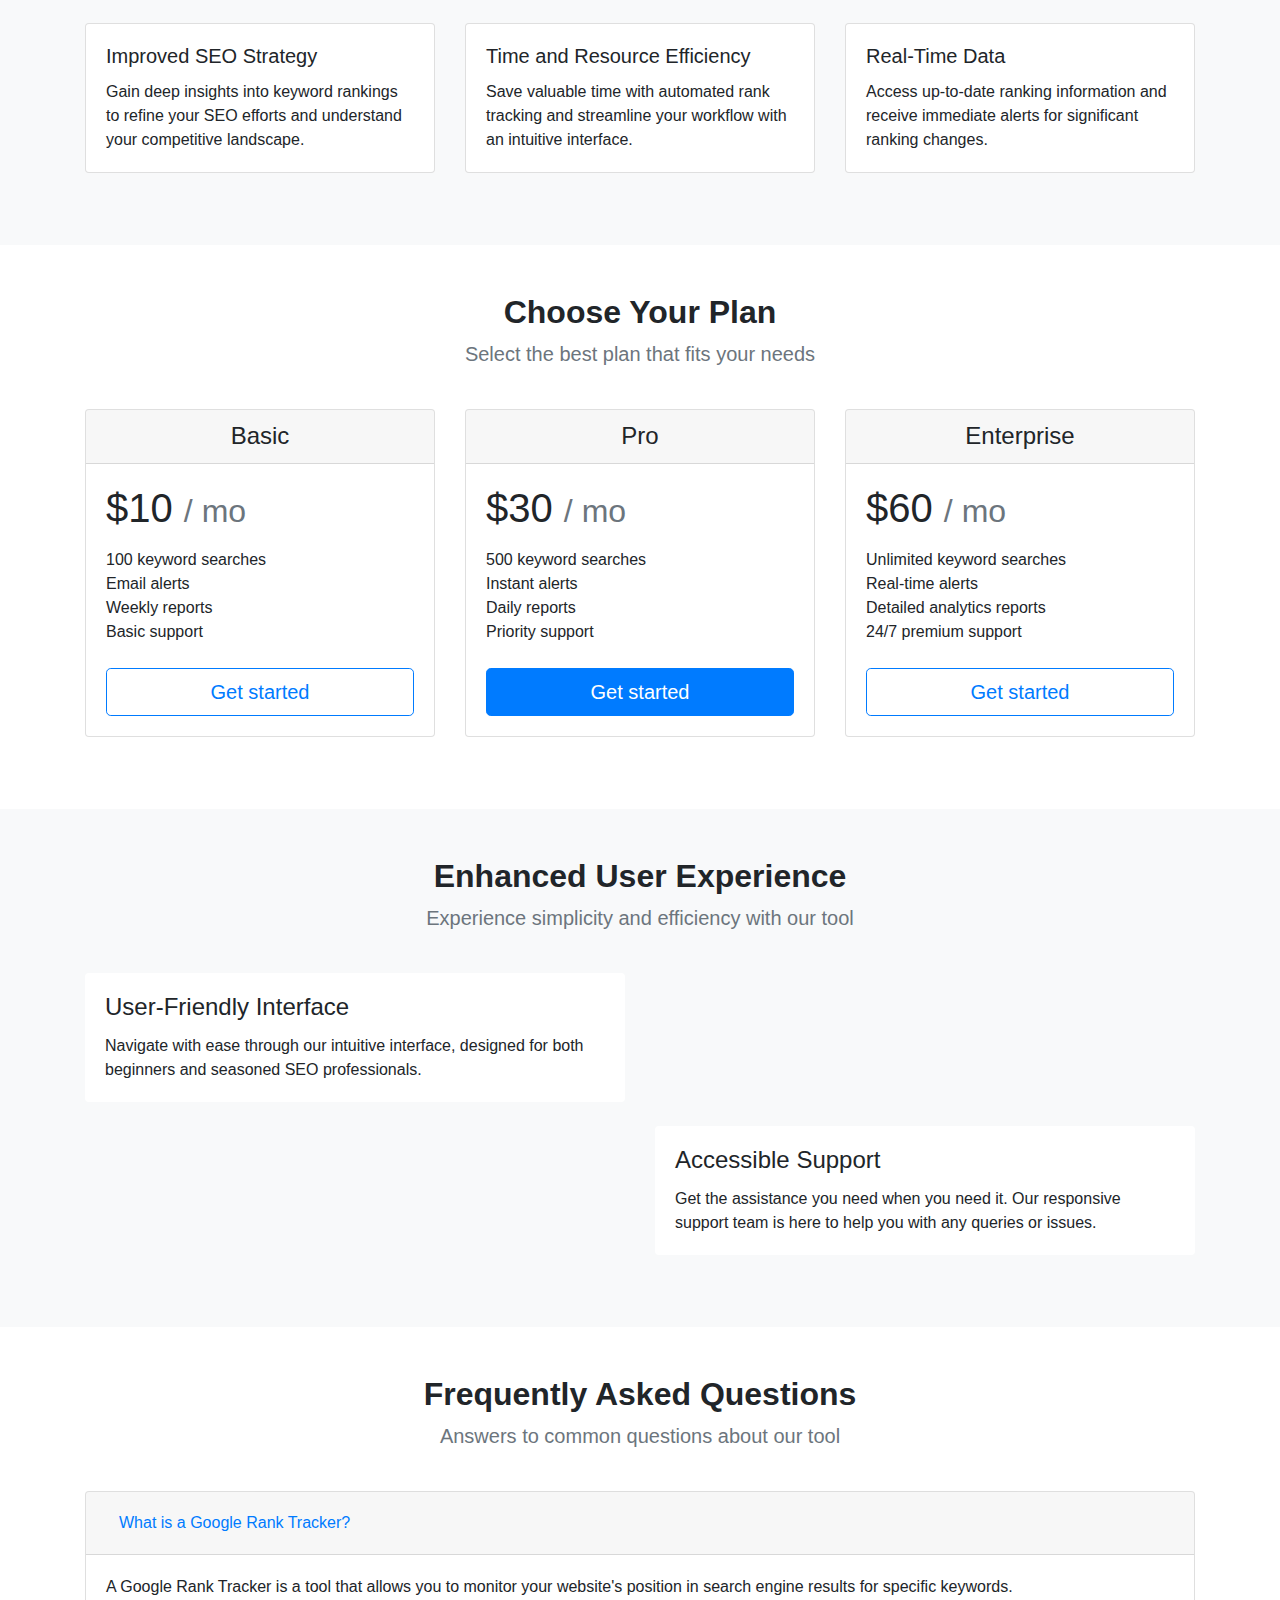
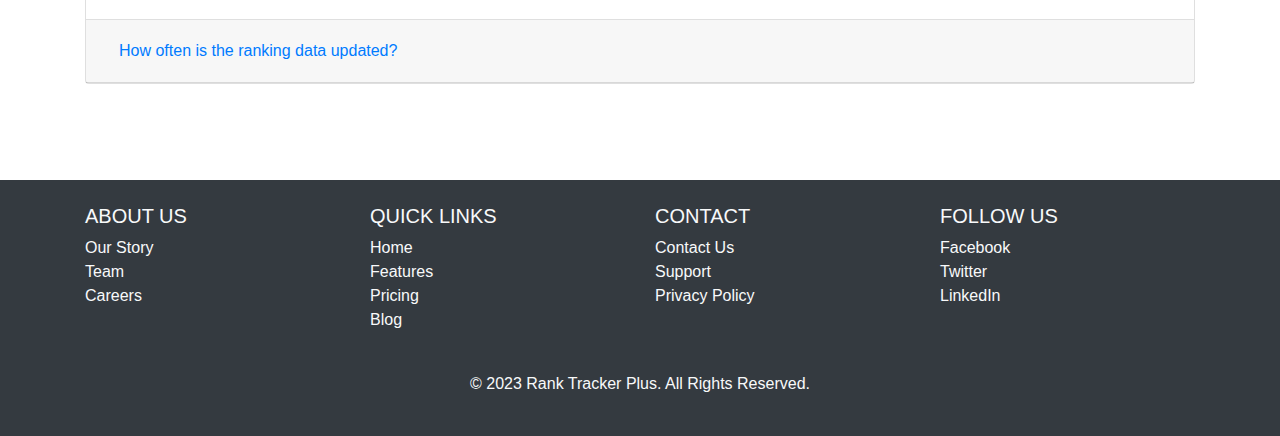
==== commit 936e4769: "home page v1.02" ====
--- a/index.html
+++ b/index.html
@@ -61,7 +61,7 @@
               <a class="nav-link" href="#content">Features</a>
             </li>
             <li class="nav-item">
-              <a class="nav-link" href="#">Pricing</a>
+              <a class="nav-link" href="#pricing">Pricing</a>
             </li>
             <li class="nav-item dropdown">
               <a
@@ -100,35 +100,6 @@
 
     <!-- hero -->
 
-    <!-- <div id="mycarousel" class="carousel slide" data-ride="carousel">
-        <ol class="carousel-indicators">
-          <li data-target="#mycarousel" data-slide-to="0" class="active"></li>
-          <li data-target="#mycarousel" data-slide-to="1"></li>
-          <li data-target="#mycarousel" data-slide-to="2"></li>
-        </ol>
-        <div class="carousel-inner">
-          <div class="carousel-item active">
-            <img class="d-block w-100" src="..." alt="First slide">
-          </div>
-          <div class="carousel-item">
-            <img class="d-block w-100" src="..." alt="Second slide">
-          </div>
-          <div class="carousel-item">
-            <img class="d-block w-100" src="..." alt="Third slide">
-          </div>
-        </div>
-        <a class="carousel-control-prev" href="#mycarousel" role="button" data-slide="prev">
-          <span class="carousel-control-prev-icon" aria-hidden="true"></span>
-          <span class="sr-only">Previous</span>
-        </a>
-        <a class="carousel-control-next" href="#mycarousel" role="button" data-slide="next">
-          <span class="carousel-control-next-icon" aria-hidden="true"></span>
-          <span class="sr-only">Next</span>
-        </a>
-      </div> -->
-
-    <!-- hero -->
-
     <div class="hero">
       <div class="container">
         <div class="herohead text-center pt-5">
@@ -176,6 +147,9 @@
       <div class="gear" id="gearg"><img src="img/gear_g.png" alt="" /></div>
       <div class="gear" id="gearw"><img src="img/grear_w.png" alt="" /></div>
     </div>
+
+    <!-- introduction -->
+
     <div class="container">
       <div class="card-float p-4 p-md-5">
         <section id="introduction" class="py-5">
@@ -247,6 +221,8 @@
       </div>
     </div>
 
+    <!-- introduction end -->
+
     <div class="container body-content pt-5">
       <div id="content">
         <div class="row mb-4">
@@ -329,6 +305,8 @@
         </div>
       </div>
     </div>
+
+    <!-- Benifits -->
 
     <div class="color-band">
       <section id="benefits" class="py-5 bg-light">
@@ -389,6 +367,9 @@
         </div>
       </section>
     </div>
+    <!-- Benifits end -->
+
+    <!-- Pricing -->
 
     <section id="pricing" class="py-5">
       <div class="container">
@@ -480,6 +461,10 @@
       </div>
     </section>
 
+    <!-- Pricing end -->
+
+    <!-- User Experience Start -->
+
     <section id="user-experience" class="py-5 bg-light">
       <div class="container">
         <div class="row mb-4">
@@ -536,6 +521,10 @@
         </div>
       </div>
     </section>
+
+    <!-- User Experience End-->
+
+    <!-- FAQ Start-->
 
     <section id="faq" class="py-5">
       <div class="container">
@@ -614,6 +603,10 @@
       </div>
     </section>
 
+    <!-- FAQ  End-->
+
+    <!-- Footer Start -->
+
     <footer class="bg-dark text-light py-4 mt-5">
       <div class="container">
         <div class="row">
@@ -698,10 +691,12 @@
       </div>
 
       <!-- Up button -->
-      <div id="ub" class="up-btn ">
+      <div id="ub" class="up-btn">
         <a class="" href="#top"><i class="bx bxs-chevrons-up"></i></a>
       </div>
     </footer>
+
+    <!-- Footer End -->
 
     <!-- <div class="container-fluid footer"></div> -->
 
@@ -714,7 +709,6 @@
         var gearw = document.getElementById("gearw");
         var gearg = document.getElementById("gearg");
         // console.log(scrolling);
-        
 
         // Use template literals with backticks and ${variable} syntax
         gearg.style.transform = `rotate(${rotateG}deg)`;
--- a/css/style.css
+++ b/css/style.css
@@ -163,7 +163,7 @@
   position: absolute;
   top: 0;
   width: 100%;
-  height: 120vh;
+  height: 150vh;
   background-color: slateblue;
   z-index: -2;
 }
